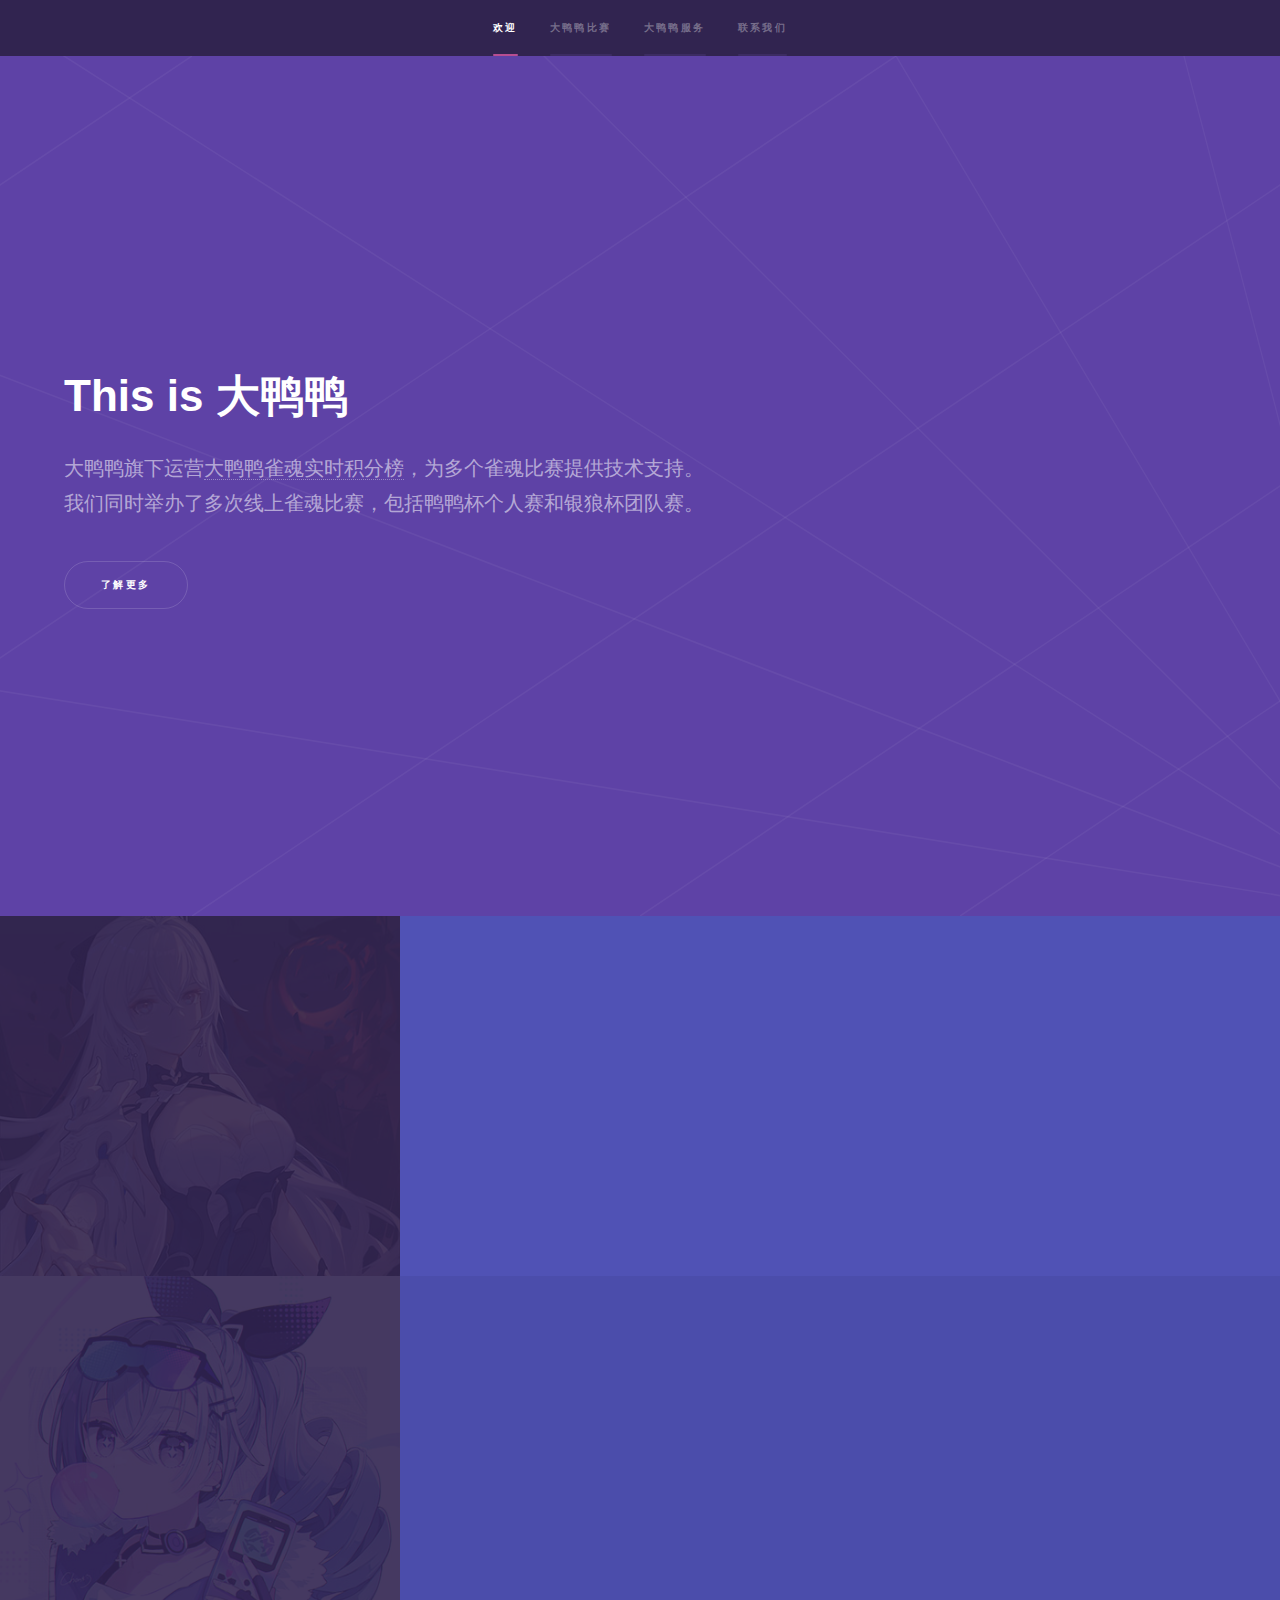
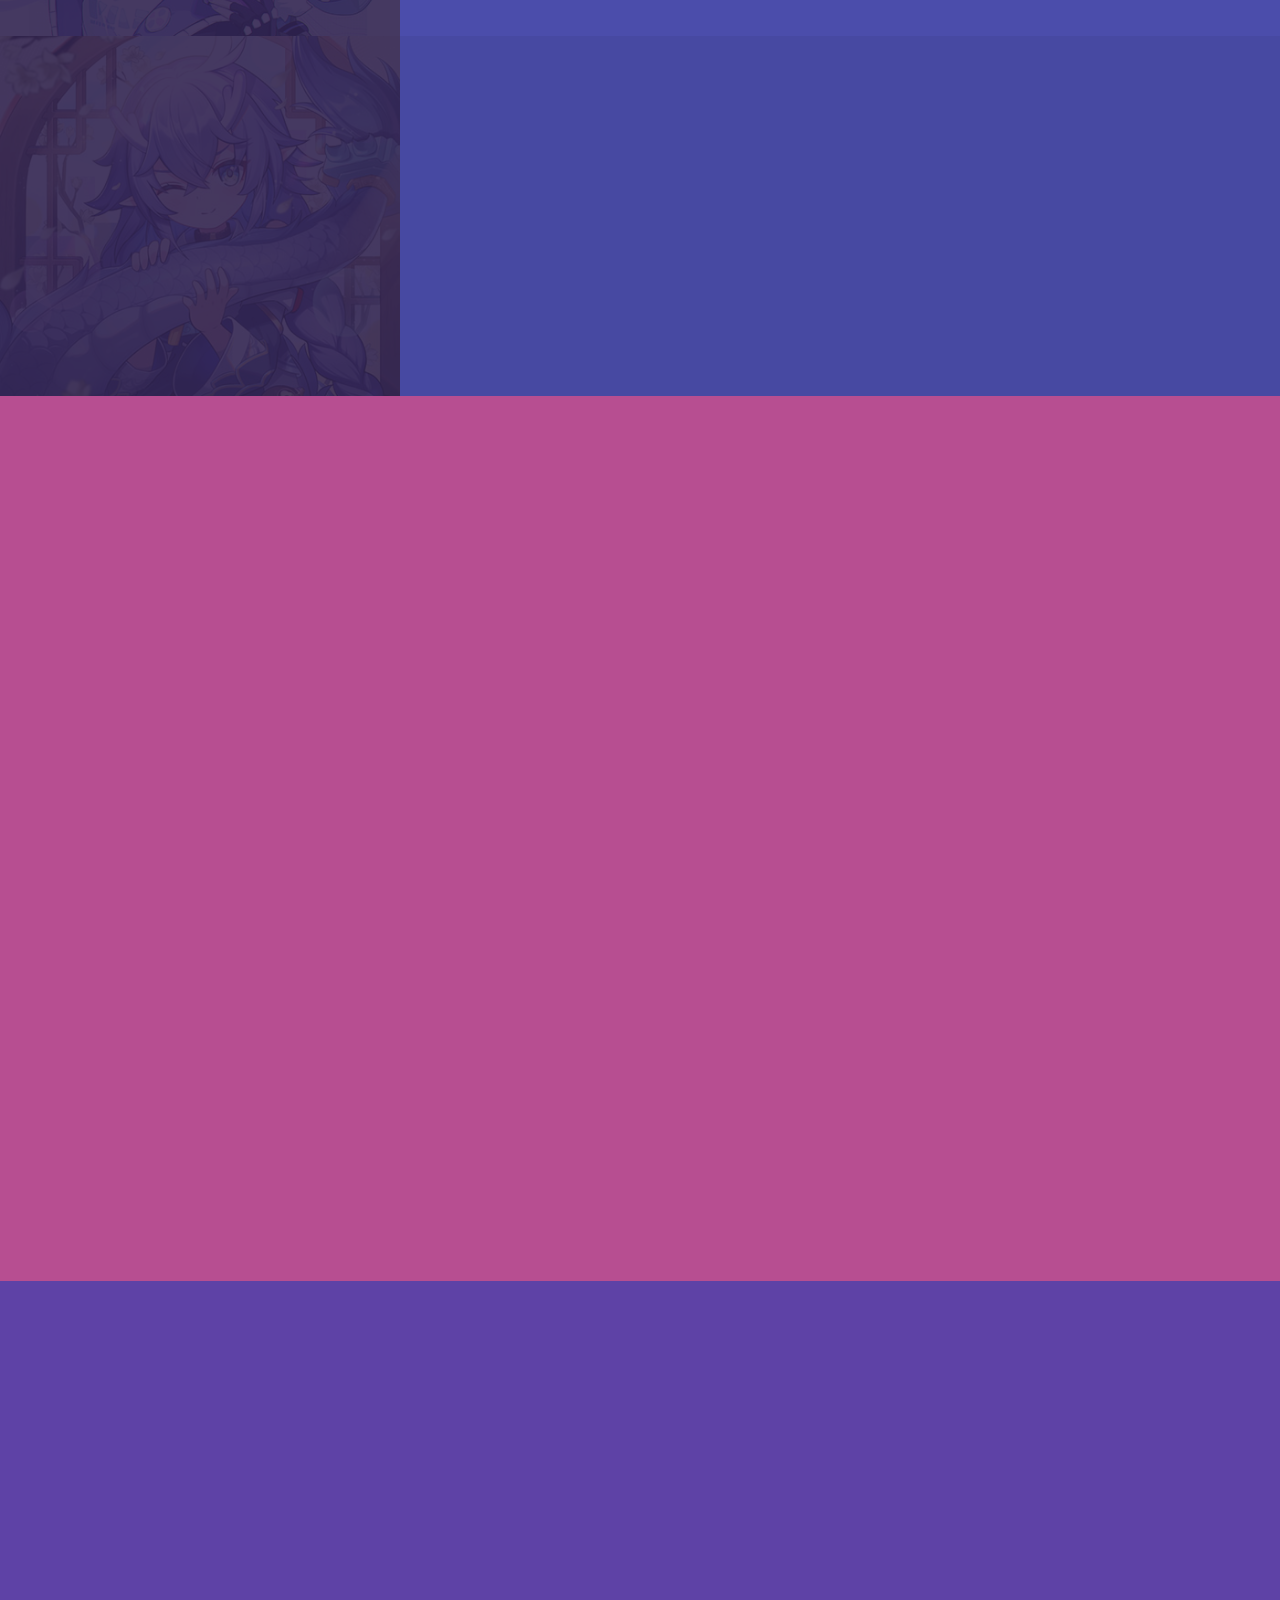
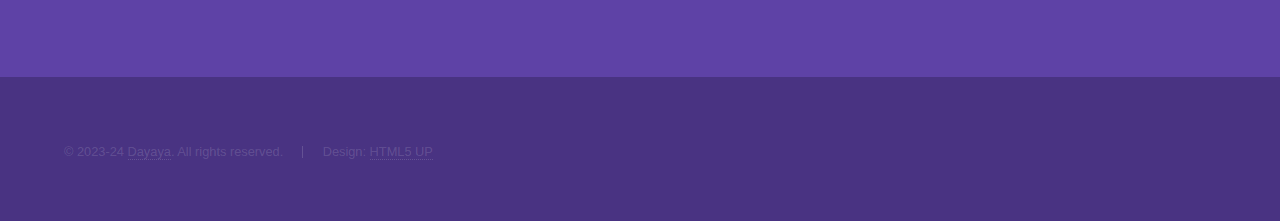
==== index.html @ b71b5326 "Upload" ====
<!DOCTYPE HTML>
<!--
	Hyperspace by HTML5 UP
	html5up.net | @ajlkn
	Free for personal and commercial use under the CCA 3.0 license (html5up.net/license)
-->
<html>
	<head>
		<title>大鸭鸭 - 首页</title>
		<meta charset="utf-8" />
		<meta name="viewport" content="width=device-width, initial-scale=1, user-scalable=no" />
		<link rel="stylesheet" href="assets/css/main.css" />
		<link rel="icon" type="image/x-icon" href="/images/favicon.ico">
		<noscript><link rel="stylesheet" href="assets/css/noscript.css" /></noscript>
	</head>
	<body class="is-preload">

		<!-- Sidebar -->
			<section id="sidebar">
				<div class="inner">
					<nav>
						<ul>
							<li><a href="#intro">欢迎</a></li>
							<li><a href="#one">大鸭鸭比赛</a></li>
							<li><a href="#two">大鸭鸭服务</a></li>
							<li><a href="#three">联系我们</a></li>
						</ul>
					</nav>
				</div>
			</section>

		<!-- Wrapper -->
			<div id="wrapper">

				<!-- Intro -->
					<section id="intro" class="wrapper style1 fullscreen fade-up">
						<div class="inner">
							<h1>This is 大鸭鸭</h1>
							<p>大鸭鸭旗下运营<a href="https://cn.mj00.top" target="_blank">大鸭鸭雀魂实时积分榜</a>，为多个雀魂比赛提供技术支持。<br />
							我们同时举办了多次线上雀魂比赛，包括鸭鸭杯个人赛和银狼杯团队赛。</p>
							<ul class="actions">
								<li><a href="#one" class="button scrolly">了解更多</a></li>
							</ul>
						</div>
					</section>

				<!-- One -->
					<section id="one" class="wrapper style2 spotlights">
						<section>
							<a href="#" class="image"><img src="images/pic01.jpg" alt="" data-position="center center" /></a>
							<div class="content">
								<div class="inner">
									<h2>鸭鸭杯</h2>
									<p>大鸭鸭旗下鸭鸭杯/大鸭鸭杯个人线上麻将比赛。目前已举办五届。</p>
									<ul class="actions">
										<li><a href="yaya.html" class="button">了解更多</a></li>
									</ul>
								</div>
							</div>
						</section>
						<section>
							<a href="#" class="image"><img src="images/pic02.jpg" alt="" data-position="top center" /></a>
							<div class="content">
								<div class="inner">
									<h2>银狼杯</h2>
									<p>大鸭鸭旗下银狼杯团队线上麻将比赛。目前已举办两届。</p>
									<ul class="actions">
										<li><a href="yinlang.html" class="button">了解更多</a></li>
									</ul>
								</div>
							</div>
						</section>
						<section>
							<a href="#" class="image"><img src="images/pic03.jpg" alt="" data-position="25% 25%" /></a>
							<div class="content">
								<div class="inner">
									<h2>白露杯</h2>
									<p>大鸭鸭旗下全新赛制的团队线上麻将比赛，计划于11-12月举办第一届比赛。</p>
									<ul class="actions">
										<li><a href="bailu.html" class="button">了解更多</a></li>
									</ul>
								</div>
							</div>
						</section>
					</section>

				<!-- Two -->
					<section id="two" class="wrapper style3 fade-up">
						<div class="inner">
							<h2>大鸭鸭旗下服务</h2>
							<p>大鸭鸭致力于将业界领先的开源解决方案进行有效整合，为各位带来完善的使用体验。</p>
							<div class="features">
								<section>
									<span class="icon solid major fa-pager"></span>
									<h3>雀魂实时积分榜</h3>
									<p>提供雀魂比赛场分数展示及数据统计，支持个人赛和团队赛。</p>
								</section>
								<section>
									<span class="icon solid major fa-video"></span>
									<h3>大鸭鸭直播台</h3>
									<p>独立的流媒体直播平台，支持VLC播放，无审核无广告。</p>
								</section>
								<section>
									<span class="icon solid major fa-envelope"></span>
									<h3>大鸭鸭临时邮箱</h3>
									<p>由大鸭鸭提供的邮箱服务，使用@mail.mj00.top个性域名。</p>
								</section>
								<section>
									<span class="icon solid major fa-clipboard"></span>
									<h3>大鸭鸭Pastebin</h3>
									<p>NGA同款加密记事本，支持设置有效期、设置密码和阅后即焚。</p>
								</section>
								<section>
									<span class="icon solid major brands fa-qq"></span>
									<h3>雀圣屋</h3>
									<p>大鸭鸭为雀圣屋雀魂麻将交流群提供技术支持。</p>
								</section>
								<section>
									<span class="icon solid major brands fa-qq"></span>
									<h3>碳基生物</h3>
									<p>大鸭鸭为碳基生物雀魂麻将交流群提供技术支持。</p>
								</section>
							</div>
							<ul class="actions">
								<li><a href="https://github.com/cyber-mj00" target="_blank" class="button">了解更多</a></li>
							</ul>
						</div>
					</section>

				<!-- Three -->
					<section id="three" class="wrapper style1 fade-up">
						<div class="inner">
							<h2>联系我们</h2>
							<p>如果有针对大鸭鸭比赛或大鸭鸭服务的任何问题或意见，欢迎联系大鸭鸭：</p>
							<div class="split style1">
								<section>
									<blockquote>
										Though my wings've been bloodstained and could never rid<br />
										I will try hard to soar to the heaven I dreamed<br />
										There is no exception in this library<br />
										For I know I will always go with you
									</blockquote>
								</section>
								<section>
									<ul class="contact">
										<li>
											<h3>Email</h3>
											<a href="mailto:cyber@mj00.top">cyber@mj00.top</a>
										</li>
										<li>
											<h3>链接</h3>
											<ul class="icons">
												<li><a href="https://twitter.com/mj00top" class="icon brands fa-twitter"><span class="label">Twitter</span></a></li>
												<li><a href="https://qm.qq.com/q/2zcmU1tOYU" class="icon brands fa-qq"><span class="label">Facebook</span></a></li>
												<li><a href="https://github.com/cyber-mj00" class="icon brands fa-github"><span class="label">GitHub</span></a></li>
											</ul>
										</li>
									</ul>
								</section>
							</div>
						</div>
					</section>

			</div>

		<!-- Footer -->
			<footer id="footer" class="wrapper style1-alt">
				<div class="inner">
					<ul class="menu">
						<li>&copy; 2023-24 <a href="https://mj00.top" target="_blank">Dayaya</a>. All rights reserved.</li><li>Design: <a href="http://html5up.net" target="_blank">HTML5 UP</a></li>
					</ul>
				</div>
			</footer>

		<!-- Scripts -->
			<script src="assets/js/jquery.min.js"></script>
			<script src="assets/js/jquery.scrollex.min.js"></script>
			<script src="assets/js/jquery.scrolly.min.js"></script>
			<script src="assets/js/browser.min.js"></script>
			<script src="assets/js/breakpoints.min.js"></script>
			<script src="assets/js/util.js"></script>
			<script src="assets/js/main.js"></script>

	</body>
</html>
---- assets/css/main.css ----
@import url(fontawesome-all.min.css);

/*
	Hyperspace by HTML5 UP
	html5up.net | @ajlkn
	Free for personal and commercial use under the CCA 3.0 license (html5up.net/license)
*/

html, body, div, span, applet, object,
iframe, h1, h2, h3, h4, h5, h6, p, blockquote,
pre, a, abbr, acronym, address, big, cite,
code, del, dfn, em, img, ins, kbd, q, s, samp,
small, strike, strong, sub, sup, tt, var, b,
u, i, center, dl, dt, dd, ol, ul, li, fieldset,
form, label, legend, table, caption, tbody,
tfoot, thead, tr, th, td, article, aside,
canvas, details, embed, figure, figcaption,
footer, header, hgroup, menu, nav, output, ruby,
section, summary, time, mark, audio, video {
	margin: 0;
	padding: 0;
	border: 0;
	font-size: 100%;
	font: inherit;
	vertical-align: baseline;}

article, aside, details, figcaption, figure,
footer, header, hgroup, menu, nav, section {
	display: block;}

body {
	line-height: 1;
}

ol, ul {
	list-style: none;
}

blockquote, q {
	quotes: none;
}

	blockquote:before, blockquote:after, q:before, q:after {
		content: '';
		content: none;
	}

table {
	border-collapse: collapse;
	border-spacing: 0;
}

body {
	-webkit-text-size-adjust: none;
}

mark {
	background-color: transparent;
	color: inherit;
}

input::-moz-focus-inner {
	border: 0;
	padding: 0;
}

input, select, textarea {
	-moz-appearance: none;
	-webkit-appearance: none;
	-ms-appearance: none;
	appearance: none;
}

/* Basic */

	@-ms-viewport {
		width: device-width;
	}

	body {
		-ms-overflow-style: scrollbar;
	}

	@media screen and (max-width: 480px) {

		html, body {
			min-width: 320px;
		}

	}

	html {
		box-sizing: border-box;
	}

	*, *:before, *:after {
		box-sizing: inherit;
	}

	body {
		background: #312450;
	}

		body.is-preload *, body.is-preload *:before, body.is-preload *:after {
			-moz-animation: none !important;
			-webkit-animation: none !important;
			-ms-animation: none !important;
			animation: none !important;
			-moz-transition: none !important;
			-webkit-transition: none !important;
			-ms-transition: none !important;
			transition: none !important;
		}

/* Type */

	body, input, select, textarea {
		color: rgba(255, 255, 255, 0.55);
		font-family: Arial, Helvetica, sans-serif;
		font-size: 16.5pt;
		font-weight: normal;
		line-height: 1.75;
	}

		@media screen and (max-width: 1680px) {

			body, input, select, textarea {
				font-size: 13pt;
			}

		}

		@media screen and (max-width: 1280px) {

			body, input, select, textarea {
				font-size: 12pt;
			}

		}

		@media screen and (max-width: 360px) {

			body, input, select, textarea {
				font-size: 11pt;
			}

		}

	a {
		-moz-transition: color 0.2s ease, border-bottom-color 0.2s ease;
		-webkit-transition: color 0.2s ease, border-bottom-color 0.2s ease;
		-ms-transition: color 0.2s ease, border-bottom-color 0.2s ease;
		transition: color 0.2s ease, border-bottom-color 0.2s ease;
		border-bottom: dotted 1px rgba(255, 255, 255, 0.35);
		color: inherit;
		text-decoration: none;
	}

		a:hover {
			border-bottom-color: transparent;
			color: #ffffff;
		}

	strong, b {
		color: #ffffff;
		font-weight: bold;
	}

	em, i {
		font-style: italic;
	}

	p {
		margin: 0 0 2em 0;
	}

	h1, h2, h3, h4, h5, h6 {
		color: #ffffff;
		font-weight: bold;
		line-height: 1.5;
		margin: 0 0 0.5em 0;
	}

		h1 a, h2 a, h3 a, h4 a, h5 a, h6 a {
			color: inherit;
			text-decoration: none;
		}

	h1 {
		font-size: 2.75em;
	}

		h1.major {
			margin: 0 0 1.3em 0;
			position: relative;
			padding-bottom: 0.35em;
		}

			h1.major:after {
				background-image: -moz-linear-gradient(to right, #5e42a6, #b74e91);
				background-image: -webkit-linear-gradient(to right, #5e42a6, #b74e91);
				background-image: -ms-linear-gradient(to right, #5e42a6, #b74e91);
				background-image: linear-gradient(to right, #5e42a6, #b74e91);
				-moz-transition: max-width 0.2s ease;
				-webkit-transition: max-width 0.2s ease;
				-ms-transition: max-width 0.2s ease;
				transition: max-width 0.2s ease;
				border-radius: 0.2em;
				bottom: 0;
				content: '';
				height: 0.05em;
				position: absolute;
				right: 0;
				width: 100%;
			}

	h2 {
		font-size: 1.75em;
	}

	h3 {
		font-size: 1.1em;
	}

	h4 {
		font-size: 1em;
	}

	h5 {
		font-size: 0.8em;
	}

	h6 {
		font-size: 0.6em;
	}

	@media screen and (max-width: 736px) {

		h1 {
			font-size: 2em;
		}

		h2 {
			font-size: 1.25em;
		}

		h3 {
			font-size: 1em;
		}

		h4 {
			font-size: 0.8em;
		}

		h5 {
			font-size: 0.6em;
		}

		h6 {
			font-size: 0.6em;
		}

	}

	sub {
		font-size: 0.8em;
		position: relative;
		top: 0.5em;
	}

	sup {
		font-size: 0.8em;
		position: relative;
		top: -0.5em;
	}

	blockquote {
		border-left: solid 4px rgba(255, 255, 255, 0.15);
		font-style: italic;
		margin: 0 0 2em 0;
		padding: 0.5em 0 0.5em 2em;
	}

	code {
		background: rgba(255, 255, 255, 0.05);
		border-radius: 0.25em;
		border: solid 1px rgba(255, 255, 255, 0.15);
		font-family: "Courier New", monospace;
		font-size: 0.9em;
		margin: 0 0.25em;
		padding: 0.25em 0.65em;
	}

	pre {
		-webkit-overflow-scrolling: touch;
		font-family: "Courier New", monospace;
		font-size: 0.9em;
		margin: 0 0 2em 0;
	}

		pre code {
			display: block;
			line-height: 1.75em;
			padding: 1em 1.5em;
			overflow-x: auto;
		}

	hr {
		border: 0;
		border-bottom: solid 1px rgba(255, 255, 255, 0.15);
		margin: 2em 0;
	}

		hr.major {
			margin: 3em 0;
		}

	.align-left {
		text-align: left;
	}

	.align-center {
		text-align: center;
	}

	.align-right {
		text-align: right;
	}

/* Row */

	.row {
		display: flex;
		flex-wrap: wrap;
		box-sizing: border-box;
		align-items: stretch;
	}

		.row > * {
			box-sizing: border-box;
		}

		.row.gtr-uniform > * > :last-child {
			margin-bottom: 0;
		}

		.row.aln-left {
			justify-content: flex-start;
		}

		.row.aln-center {
			justify-content: center;
		}

		.row.aln-right {
			justify-content: flex-end;
		}

		.row.aln-top {
			align-items: flex-start;
		}

		.row.aln-middle {
			align-items: center;
		}

		.row.aln-bottom {
			align-items: flex-end;
		}

		.row > .imp {
			order: -1;
		}

		.row > .col-1 {
			width: 8.33333%;
		}

		.row > .off-1 {
			margin-left: 8.33333%;
		}

		.row > .col-2 {
			width: 16.66667%;
		}

		.row > .off-2 {
			margin-left: 16.66667%;
		}

		.row > .col-3 {
			width: 25%;
		}

		.row > .off-3 {
			margin-left: 25%;
		}

		.row > .col-4 {
			width: 33.33333%;
		}

		.row > .off-4 {
			margin-left: 33.33333%;
		}

		.row > .col-5 {
			width: 41.66667%;
		}

		.row > .off-5 {
			margin-left: 41.66667%;
		}

		.row > .col-6 {
			width: 50%;
		}

		.row > .off-6 {
			margin-left: 50%;
		}

		.row > .col-7 {
			width: 58.33333%;
		}

		.row > .off-7 {
			margin-left: 58.33333%;
		}

		.row > .col-8 {
			width: 66.66667%;
		}

		.row > .off-8 {
			margin-left: 66.66667%;
		}

		.row > .col-9 {
			width: 75%;
		}

		.row > .off-9 {
			margin-left: 75%;
		}

		.row > .col-10 {
			width: 83.33333%;
		}

		.row > .off-10 {
			margin-left: 83.33333%;
		}

		.row > .col-11 {
			width: 91.66667%;
		}

		.row > .off-11 {
			margin-left: 91.66667%;
		}

		.row > .col-12 {
			width: 100%;
		}

		.row > .off-12 {
			margin-left: 100%;
		}

		.row.gtr-0 {
			margin-top: 0;
			margin-left: 0em;
		}

			.row.gtr-0 > * {
				padding: 0 0 0 0em;
			}

			.row.gtr-0.gtr-uniform {
				margin-top: 0em;
			}

				.row.gtr-0.gtr-uniform > * {
					padding-top: 0em;
				}

		.row.gtr-25 {
			margin-top: 0;
			margin-left: -0.375em;
		}

			.row.gtr-25 > * {
				padding: 0 0 0 0.375em;
			}

			.row.gtr-25.gtr-uniform {
				margin-top: -0.375em;
			}

				.row.gtr-25.gtr-uniform > * {
					padding-top: 0.375em;
				}

		.row.gtr-50 {
			margin-top: 0;
			margin-left: -0.75em;
		}

			.row.gtr-50 > * {
				padding: 0 0 0 0.75em;
			}

			.row.gtr-50.gtr-uniform {
				margin-top: -0.75em;
			}

				.row.gtr-50.gtr-uniform > * {
					padding-top: 0.75em;
				}

		.row {
			margin-top: 0;
			margin-left: -1.5em;
		}

			.row > * {
				padding: 0 0 0 1.5em;
			}

			.row.gtr-uniform {
				margin-top: -1.5em;
			}

				.row.gtr-uniform > * {
					padding-top: 1.5em;
				}

		.row.gtr-150 {
			margin-top: 0;
			margin-left: -2.25em;
		}

			.row.gtr-150 > * {
				padding: 0 0 0 2.25em;
			}

			.row.gtr-150.gtr-uniform {
				margin-top: -2.25em;
			}

				.row.gtr-150.gtr-uniform > * {
					padding-top: 2.25em;
				}

		.row.gtr-200 {
			margin-top: 0;
			margin-left: -3em;
		}

			.row.gtr-200 > * {
				padding: 0 0 0 3em;
			}

			.row.gtr-200.gtr-uniform {
				margin-top: -3em;
			}

				.row.gtr-200.gtr-uniform > * {
					padding-top: 3em;
				}

		@media screen and (max-width: 1680px) {

			.row {
				display: flex;
				flex-wrap: wrap;
				box-sizing: border-box;
				align-items: stretch;
			}

				.row > * {
					box-sizing: border-box;
				}

				.row.gtr-uniform > * > :last-child {
					margin-bottom: 0;
				}

				.row.aln-left {
					justify-content: flex-start;
				}

				.row.aln-center {
					justify-content: center;
				}

				.row.aln-right {
					justify-content: flex-end;
				}

				.row.aln-top {
					align-items: flex-start;
				}

				.row.aln-middle {
					align-items: center;
				}

				.row.aln-bottom {
					align-items: flex-end;
				}

				.row > .imp-xlarge {
					order: -1;
				}

				.row > .col-1-xlarge {
					width: 8.33333%;
				}

				.row > .off-1-xlarge {
					margin-left: 8.33333%;
				}

				.row > .col-2-xlarge {
					width: 16.66667%;
				}

				.row > .off-2-xlarge {
					margin-left: 16.66667%;
				}

				.row > .col-3-xlarge {
					width: 25%;
				}

				.row > .off-3-xlarge {
					margin-left: 25%;
				}

				.row > .col-4-xlarge {
					width: 33.33333%;
				}

				.row > .off-4-xlarge {
					margin-left: 33.33333%;
				}

				.row > .col-5-xlarge {
					width: 41.66667%;
				}

				.row > .off-5-xlarge {
					margin-left: 41.66667%;
				}

				.row > .col-6-xlarge {
					width: 50%;
				}

				.row > .off-6-xlarge {
					margin-left: 50%;
				}

				.row > .col-7-xlarge {
					width: 58.33333%;
				}

				.row > .off-7-xlarge {
					margin-left: 58.33333%;
				}

				.row > .col-8-xlarge {
					width: 66.66667%;
				}

				.row > .off-8-xlarge {
					margin-left: 66.66667%;
				}

				.row > .col-9-xlarge {
					width: 75%;
				}

				.row > .off-9-xlarge {
					margin-left: 75%;
				}

				.row > .col-10-xlarge {
					width: 83.33333%;
				}

				.row > .off-10-xlarge {
					margin-left: 83.33333%;
				}

				.row > .col-11-xlarge {
					width: 91.66667%;
				}

				.row > .off-11-xlarge {
					margin-left: 91.66667%;
				}

				.row > .col-12-xlarge {
					width: 100%;
				}

				.row > .off-12-xlarge {
					margin-left: 100%;
				}

				.row.gtr-0 {
					margin-top: 0;
					margin-left: 0em;
				}

					.row.gtr-0 > * {
						padding: 0 0 0 0em;
					}

					.row.gtr-0.gtr-uniform {
						margin-top: 0em;
					}

						.row.gtr-0.gtr-uniform > * {
							padding-top: 0em;
						}

				.row.gtr-25 {
					margin-top: 0;
					margin-left: -0.375em;
				}

					.row.gtr-25 > * {
						padding: 0 0 0 0.375em;
					}

					.row.gtr-25.gtr-uniform {
						margin-top: -0.375em;
					}

						.row.gtr-25.gtr-uniform > * {
							padding-top: 0.375em;
						}

				.row.gtr-50 {
					margin-top: 0;
					margin-left: -0.75em;
				}

					.row.gtr-50 > * {
						padding: 0 0 0 0.75em;
					}

					.row.gtr-50.gtr-uniform {
						margin-top: -0.75em;
					}

						.row.gtr-50.gtr-uniform > * {
							padding-top: 0.75em;
						}

				.row {
					margin-top: 0;
					margin-left: -1.5em;
				}

					.row > * {
						padding: 0 0 0 1.5em;
					}

					.row.gtr-uniform {
						margin-top: -1.5em;
					}

						.row.gtr-uniform > * {
							padding-top: 1.5em;
						}

				.row.gtr-150 {
					margin-top: 0;
					margin-left: -2.25em;
				}

					.row.gtr-150 > * {
						padding: 0 0 0 2.25em;
					}

					.row.gtr-150.gtr-uniform {
						margin-top: -2.25em;
					}

						.row.gtr-150.gtr-uniform > * {
							padding-top: 2.25em;
						}

				.row.gtr-200 {
					margin-top: 0;
					margin-left: -3em;
				}

					.row.gtr-200 > * {
						padding: 0 0 0 3em;
					}

					.row.gtr-200.gtr-uniform {
						margin-top: -3em;
					}

						.row.gtr-200.gtr-uniform > * {
							padding-top: 3em;
						}

		}

		@media screen and (max-width: 1280px) {

			.row {
				display: flex;
				flex-wrap: wrap;
				box-sizing: border-box;
				align-items: stretch;
			}

				.row > * {
					box-sizing: border-box;
				}

				.row.gtr-uniform > * > :last-child {
					margin-bottom: 0;
				}

				.row.aln-left {
					justify-content: flex-start;
				}

				.row.aln-center {
					justify-content: center;
				}

				.row.aln-right {
					justify-content: flex-end;
				}

				.row.aln-top {
					align-items: flex-start;
				}

				.row.aln-middle {
					align-items: center;
				}

				.row.aln-bottom {
					align-items: flex-end;
				}

				.row > .imp-large {
					order: -1;
				}

				.row > .col-1-large {
					width: 8.33333%;
				}

				.row > .off-1-large {
					margin-left: 8.33333%;
				}

				.row > .col-2-large {
					width: 16.66667%;
				}

				.row > .off-2-large {
					margin-left: 16.66667%;
				}

				.row > .col-3-large {
					width: 25%;
				}

				.row > .off-3-large {
					margin-left: 25%;
				}

				.row > .col-4-large {
					width: 33.33333%;
				}

				.row > .off-4-large {
					margin-left: 33.33333%;
				}

				.row > .col-5-large {
					width: 41.66667%;
				}

				.row > .off-5-large {
					margin-left: 41.66667%;
				}

				.row > .col-6-large {
					width: 50%;
				}

				.row > .off-6-large {
					margin-left: 50%;
				}

				.row > .col-7-large {
					width: 58.33333%;
				}

				.row > .off-7-large {
					margin-left: 58.33333%;
				}

				.row > .col-8-large {
					width: 66.66667%;
				}

				.row > .off-8-large {
					margin-left: 66.66667%;
				}

				.row > .col-9-large {
					width: 75%;
				}

				.row > .off-9-large {
					margin-left: 75%;
				}

				.row > .col-10-large {
					width: 83.33333%;
				}

				.row > .off-10-large {
					margin-left: 83.33333%;
				}

				.row > .col-11-large {
					width: 91.66667%;
				}

				.row > .off-11-large {
					margin-left: 91.66667%;
				}

				.row > .col-12-large {
					width: 100%;
				}

				.row > .off-12-large {
					margin-left: 100%;
				}

				.row.gtr-0 {
					margin-top: 0;
					margin-left: 0em;
				}

					.row.gtr-0 > * {
						padding: 0 0 0 0em;
					}

					.row.gtr-0.gtr-uniform {
						margin-top: 0em;
					}

						.row.gtr-0.gtr-uniform > * {
							padding-top: 0em;
						}

				.row.gtr-25 {
					margin-top: 0;
					margin-left: -0.375em;
				}

					.row.gtr-25 > * {
						padding: 0 0 0 0.375em;
					}

					.row.gtr-25.gtr-uniform {
						margin-top: -0.375em;
					}

						.row.gtr-25.gtr-uniform > * {
							padding-top: 0.375em;
						}

				.row.gtr-50 {
					margin-top: 0;
					margin-left: -0.75em;
				}

					.row.gtr-50 > * {
						padding: 0 0 0 0.75em;
					}

					.row.gtr-50.gtr-uniform {
						margin-top: -0.75em;
					}

						.row.gtr-50.gtr-uniform > * {
							padding-top: 0.75em;
						}

				.row {
					margin-top: 0;
					margin-left: -1.5em;
				}

					.row > * {
						padding: 0 0 0 1.5em;
					}

					.row.gtr-uniform {
						margin-top: -1.5em;
					}

						.row.gtr-uniform > * {
							padding-top: 1.5em;
						}

				.row.gtr-150 {
					margin-top: 0;
					margin-left: -2.25em;
				}

					.row.gtr-150 > * {
						padding: 0 0 0 2.25em;
					}

					.row.gtr-150.gtr-uniform {
						margin-top: -2.25em;
					}

						.row.gtr-150.gtr-uniform > * {
							padding-top: 2.25em;
						}

				.row.gtr-200 {
					margin-top: 0;
					margin-left: -3em;
				}

					.row.gtr-200 > * {
						padding: 0 0 0 3em;
					}

					.row.gtr-200.gtr-uniform {
						margin-top: -3em;
					}

						.row.gtr-200.gtr-uniform > * {
							padding-top: 3em;
						}

		}

		@media screen and (max-width: 980px) {

			.row {
				display: flex;
				flex-wrap: wrap;
				box-sizing: border-box;
				align-items: stretch;
			}

				.row > * {
					box-sizing: border-box;
				}

				.row.gtr-uniform > * > :last-child {
					margin-bottom: 0;
				}

				.row.aln-left {
					justify-content: flex-start;
				}

				.row.aln-center {
					justify-content: center;
				}

				.row.aln-right {
					justify-content: flex-end;
				}

				.row.aln-top {
					align-items: flex-start;
				}

				.row.aln-middle {
					align-items: center;
				}

				.row.aln-bottom {
					align-items: flex-end;
				}

				.row > .imp-medium {
					order: -1;
				}

				.row > .col-1-medium {
					width: 8.33333%;
				}

				.row > .off-1-medium {
					margin-left: 8.33333%;
				}

				.row > .col-2-medium {
					width: 16.66667%;
				}

				.row > .off-2-medium {
					margin-left: 16.66667%;
				}

				.row > .col-3-medium {
					width: 25%;
				}

				.row > .off-3-medium {
					margin-left: 25%;
				}

				.row > .col-4-medium {
					width: 33.33333%;
				}

				.row > .off-4-medium {
					margin-left: 33.33333%;
				}

				.row > .col-5-medium {
					width: 41.66667%;
				}

				.row > .off-5-medium {
					margin-left: 41.66667%;
				}

				.row > .col-6-medium {
					width: 50%;
				}

				.row > .off-6-medium {
					margin-left: 50%;
				}

				.row > .col-7-medium {
					width: 58.33333%;
				}

				.row > .off-7-medium {
					margin-left: 58.33333%;
				}

				.row > .col-8-medium {
					width: 66.66667%;
				}

				.row > .off-8-medium {
					margin-left: 66.66667%;
				}

				.row > .col-9-medium {
					width: 75%;
				}

				.row > .off-9-medium {
					margin-left: 75%;
				}

				.row > .col-10-medium {
					width: 83.33333%;
				}

				.row > .off-10-medium {
					margin-left: 83.33333%;
				}

				.row > .col-11-medium {
					width: 91.66667%;
				}

				.row > .off-11-medium {
					margin-left: 91.66667%;
				}

				.row > .col-12-medium {
					width: 100%;
				}

				.row > .off-12-medium {
					margin-left: 100%;
				}

				.row.gtr-0 {
					margin-top: 0;
					margin-left: 0em;
				}

					.row.gtr-0 > * {
						padding: 0 0 0 0em;
					}

					.row.gtr-0.gtr-uniform {
						margin-top: 0em;
					}

						.row.gtr-0.gtr-uniform > * {
							padding-top: 0em;
						}

				.row.gtr-25 {
					margin-top: 0;
					margin-left: -0.375em;
				}

					.row.gtr-25 > * {
						padding: 0 0 0 0.375em;
					}

					.row.gtr-25.gtr-uniform {
						margin-top: -0.375em;
					}

						.row.gtr-25.gtr-uniform > * {
							padding-top: 0.375em;
						}

				.row.gtr-50 {
					margin-top: 0;
					margin-left: -0.75em;
				}

					.row.gtr-50 > * {
						padding: 0 0 0 0.75em;
					}

					.row.gtr-50.gtr-uniform {
						margin-top: -0.75em;
					}

						.row.gtr-50.gtr-uniform > * {
							padding-top: 0.75em;
						}

				.row {
					margin-top: 0;
					margin-left: -1.5em;
				}

					.row > * {
						padding: 0 0 0 1.5em;
					}

					.row.gtr-uniform {
						margin-top: -1.5em;
					}

						.row.gtr-uniform > * {
							padding-top: 1.5em;
						}

				.row.gtr-150 {
					margin-top: 0;
					margin-left: -2.25em;
				}

					.row.gtr-150 > * {
						padding: 0 0 0 2.25em;
					}

					.row.gtr-150.gtr-uniform {
						margin-top: -2.25em;
					}

						.row.gtr-150.gtr-uniform > * {
							padding-top: 2.25em;
						}

				.row.gtr-200 {
					margin-top: 0;
					margin-left: -3em;
				}

					.row.gtr-200 > * {
						padding: 0 0 0 3em;
					}

					.row.gtr-200.gtr-uniform {
						margin-top: -3em;
					}

						.row.gtr-200.gtr-uniform > * {
							padding-top: 3em;
						}

		}

		@media screen and (max-width: 736px) {

			.row {
				display: flex;
				flex-wrap: wrap;
				box-sizing: border-box;
				align-items: stretch;
			}

				.row > * {
					box-sizing: border-box;
				}

				.row.gtr-uniform > * > :last-child {
					margin-bottom: 0;
				}

				.row.aln-left {
					justify-content: flex-start;
				}

				.row.aln-center {
					justify-content: center;
				}

				.row.aln-right {
					justify-content: flex-end;
				}

				.row.aln-top {
					align-items: flex-start;
				}

				.row.aln-middle {
					align-items: center;
				}

				.row.aln-bottom {
					align-items: flex-end;
				}

				.row > .imp-small {
					order: -1;
				}

				.row > .col-1-small {
					width: 8.33333%;
				}

				.row > .off-1-small {
					margin-left: 8.33333%;
				}

				.row > .col-2-small {
					width: 16.66667%;
				}

				.row > .off-2-small {
					margin-left: 16.66667%;
				}

				.row > .col-3-small {
					width: 25%;
				}

				.row > .off-3-small {
					margin-left: 25%;
				}

				.row > .col-4-small {
					width: 33.33333%;
				}

				.row > .off-4-small {
					margin-left: 33.33333%;
				}

				.row > .col-5-small {
					width: 41.66667%;
				}

				.row > .off-5-small {
					margin-left: 41.66667%;
				}

				.row > .col-6-small {
					width: 50%;
				}

				.row > .off-6-small {
					margin-left: 50%;
				}

				.row > .col-7-small {
					width: 58.33333%;
				}

				.row > .off-7-small {
					margin-left: 58.33333%;
				}

				.row > .col-8-small {
					width: 66.66667%;
				}

				.row > .off-8-small {
					margin-left: 66.66667%;
				}

				.row > .col-9-small {
					width: 75%;
				}

				.row > .off-9-small {
					margin-left: 75%;
				}

				.row > .col-10-small {
					width: 83.33333%;
				}

				.row > .off-10-small {
					margin-left: 83.33333%;
				}

				.row > .col-11-small {
					width: 91.66667%;
				}

				.row > .off-11-small {
					margin-left: 91.66667%;
				}

				.row > .col-12-small {
					width: 100%;
				}

				.row > .off-12-small {
					margin-left: 100%;
				}

				.row.gtr-0 {
					margin-top: 0;
					margin-left: 0em;
				}

					.row.gtr-0 > * {
						padding: 0 0 0 0em;
					}

					.row.gtr-0.gtr-uniform {
						margin-top: 0em;
					}

						.row.gtr-0.gtr-uniform > * {
							padding-top: 0em;
						}

				.row.gtr-25 {
					margin-top: 0;
					margin-left: -0.375em;
				}

					.row.gtr-25 > * {
						padding: 0 0 0 0.375em;
					}

					.row.gtr-25.gtr-uniform {
						margin-top: -0.375em;
					}

						.row.gtr-25.gtr-uniform > * {
							padding-top: 0.375em;
						}

				.row.gtr-50 {
					margin-top: 0;
					margin-left: -0.75em;
				}

					.row.gtr-50 > * {
						padding: 0 0 0 0.75em;
					}

					.row.gtr-50.gtr-uniform {
						margin-top: -0.75em;
					}

						.row.gtr-50.gtr-uniform > * {
							padding-top: 0.75em;
						}

				.row {
					margin-top: 0;
					margin-left: -1.5em;
				}

					.row > * {
						padding: 0 0 0 1.5em;
					}

					.row.gtr-uniform {
						margin-top: -1.5em;
					}

						.row.gtr-uniform > * {
							padding-top: 1.5em;
						}

				.row.gtr-150 {
					margin-top: 0;
					margin-left: -2.25em;
				}

					.row.gtr-150 > * {
						padding: 0 0 0 2.25em;
					}

					.row.gtr-150.gtr-uniform {
						margin-top: -2.25em;
					}

						.row.gtr-150.gtr-uniform > * {
							padding-top: 2.25em;
						}

				.row.gtr-200 {
					margin-top: 0;
					margin-left: -3em;
				}

					.row.gtr-200 > * {
						padding: 0 0 0 3em;
					}

					.row.gtr-200.gtr-uniform {
						margin-top: -3em;
					}

						.row.gtr-200.gtr-uniform > * {
							padding-top: 3em;
						}

		}

		@media screen and (max-width: 480px) {

			.row {
				display: flex;
				flex-wrap: wrap;
				box-sizing: border-box;
				align-items: stretch;
			}

				.row > * {
					box-sizing: border-box;
				}

				.row.gtr-uniform > * > :last-child {
					margin-bottom: 0;
				}

				.row.aln-left {
					justify-content: flex-start;
				}

				.row.aln-center {
					justify-content: center;
				}

				.row.aln-right {
					justify-content: flex-end;
				}

				.row.aln-top {
					align-items: flex-start;
				}

				.row.aln-middle {
					align-items: center;
				}

				.row.aln-bottom {
					align-items: flex-end;
				}

				.row > .imp-xsmall {
					order: -1;
				}

				.row > .col-1-xsmall {
					width: 8.33333%;
				}

				.row > .off-1-xsmall {
					margin-left: 8.33333%;
				}

				.row > .col-2-xsmall {
					width: 16.66667%;
				}

				.row > .off-2-xsmall {
					margin-left: 16.66667%;
				}

				.row > .col-3-xsmall {
					width: 25%;
				}

				.row > .off-3-xsmall {
					margin-left: 25%;
				}

				.row > .col-4-xsmall {
					width: 33.33333%;
				}

				.row > .off-4-xsmall {
					margin-left: 33.33333%;
				}

				.row > .col-5-xsmall {
					width: 41.66667%;
				}

				.row > .off-5-xsmall {
					margin-left: 41.66667%;
				}

				.row > .col-6-xsmall {
					width: 50%;
				}

				.row > .off-6-xsmall {
					margin-left: 50%;
				}

				.row > .col-7-xsmall {
					width: 58.33333%;
				}

				.row > .off-7-xsmall {
					margin-left: 58.33333%;
				}

				.row > .col-8-xsmall {
					width: 66.66667%;
				}

				.row > .off-8-xsmall {
					margin-left: 66.66667%;
				}

				.row > .col-9-xsmall {
					width: 75%;
				}

				.row > .off-9-xsmall {
					margin-left: 75%;
				}

				.row > .col-10-xsmall {
					width: 83.33333%;
				}

				.row > .off-10-xsmall {
					margin-left: 83.33333%;
				}

				.row > .col-11-xsmall {
					width: 91.66667%;
				}

				.row > .off-11-xsmall {
					margin-left: 91.66667%;
				}

				.row > .col-12-xsmall {
					width: 100%;
				}

				.row > .off-12-xsmall {
					margin-left: 100%;
				}

				.row.gtr-0 {
					margin-top: 0;
					margin-left: 0em;
				}

					.row.gtr-0 > * {
						padding: 0 0 0 0em;
					}

					.row.gtr-0.gtr-uniform {
						margin-top: 0em;
					}

						.row.gtr-0.gtr-uniform > * {
							padding-top: 0em;
						}

				.row.gtr-25 {
					margin-top: 0;
					margin-left: -0.375em;
				}

					.row.gtr-25 > * {
						padding: 0 0 0 0.375em;
					}

					.row.gtr-25.gtr-uniform {
						margin-top: -0.375em;
					}

						.row.gtr-25.gtr-uniform > * {
							padding-top: 0.375em;
						}

				.row.gtr-50 {
					margin-top: 0;
					margin-left: -0.75em;
				}

					.row.gtr-50 > * {
						padding: 0 0 0 0.75em;
					}

					.row.gtr-50.gtr-uniform {
						margin-top: -0.75em;
					}

						.row.gtr-50.gtr-uniform > * {
							padding-top: 0.75em;
						}

				.row {
					margin-top: 0;
					margin-left: -1.5em;
				}

					.row > * {
						padding: 0 0 0 1.5em;
					}

					.row.gtr-uniform {
						margin-top: -1.5em;
					}

						.row.gtr-uniform > * {
							padding-top: 1.5em;
						}

				.row.gtr-150 {
					margin-top: 0;
					margin-left: -2.25em;
				}

					.row.gtr-150 > * {
						padding: 0 0 0 2.25em;
					}

					.row.gtr-150.gtr-uniform {
						margin-top: -2.25em;
					}

						.row.gtr-150.gtr-uniform > * {
							padding-top: 2.25em;
						}

				.row.gtr-200 {
					margin-top: 0;
					margin-left: -3em;
				}

					.row.gtr-200 > * {
						padding: 0 0 0 3em;
					}

					.row.gtr-200.gtr-uniform {
						margin-top: -3em;
					}

						.row.gtr-200.gtr-uniform > * {
							padding-top: 3em;
						}

		}

/* Box */

	.box {
		border-radius: 0.25em;
		border: solid 1px rgba(255, 255, 255, 0.15);
		margin-bottom: 2em;
		padding: 1.5em;
	}

		.box > :last-child,
		.box > :last-child > :last-child,
		.box > :last-child > :last-child > :last-child {
			margin-bottom: 0;
		}

		.box.alt {
			border: 0;
			border-radius: 0;
			padding: 0;
		}

/* Button */

	input[type="submit"],
	input[type="reset"],
	input[type="button"],
	button,
	.button {
		-moz-appearance: none;
		-webkit-appearance: none;
		-ms-appearance: none;
		appearance: none;
		-moz-transition: border-color 0.2s ease;
		-webkit-transition: border-color 0.2s ease;
		-ms-transition: border-color 0.2s ease;
		transition: border-color 0.2s ease;
		background-color: transparent;
		border: solid 1px !important;
		border-color: rgba(255, 255, 255, 0.15) !important;
		border-radius: 3em;
		color: #ffffff !important;
		cursor: pointer;
		display: inline-block;
		font-size: 0.6em;
		font-weight: bold;
		height: calc(4.75em + 2px);
		letter-spacing: 0.25em;
		line-height: 4.75em;
		outline: 0;
		padding: 0 3.75em;
		position: relative;
		text-align: center;
		text-decoration: none;
		text-transform: uppercase;
		white-space: nowrap;
	}

		input[type="submit"]:after,
		input[type="reset"]:after,
		input[type="button"]:after,
		button:after,
		.button:after {
			-moz-transform: scale(0.25);
			-webkit-transform: scale(0.25);
			-ms-transform: scale(0.25);
			transform: scale(0.25);
			pointer-events: none;
			-moz-transition: opacity 0.2s ease, -moz-transform 0.2s ease;
			-webkit-transition: opacity 0.2s ease, -webkit-transform 0.2s ease;
			-ms-transition: opacity 0.2s ease, -ms-transform 0.2s ease;
			transition: opacity 0.2s ease, transform 0.2s ease;
			background: #ffffff;
			border-radius: 3em;
			content: '';
			height: 100%;
			left: 0;
			opacity: 0;
			position: absolute;
			top: 0;
			width: 100%;
		}

		input[type="submit"].icon:before,
		input[type="reset"].icon:before,
		input[type="button"].icon:before,
		button.icon:before,
		.button.icon:before {
			margin-right: 0.75em;
		}

		input[type="submit"].fit,
		input[type="reset"].fit,
		input[type="button"].fit,
		button.fit,
		.button.fit {
			width: 100%;
		}

		input[type="submit"].small,
		input[type="reset"].small,
		input[type="button"].small,
		button.small,
		.button.small {
			font-size: 0.4em;
		}

		input[type="submit"].large,
		input[type="reset"].large,
		input[type="button"].large,
		button.large,
		.button.large {
			font-size: 0.8em;
		}

		input[type="submit"].primary,
		input[type="reset"].primary,
		input[type="button"].primary,
		button.primary,
		.button.primary {
			background-color: #ffffff;
			color: #312450 !important;
		}

			input[type="submit"].primary:after,
			input[type="reset"].primary:after,
			input[type="button"].primary:after,
			button.primary:after,
			.button.primary:after {
				display: none;
			}

		input[type="submit"].disabled, input[type="submit"]:disabled,
		input[type="reset"].disabled,
		input[type="reset"]:disabled,
		input[type="button"].disabled,
		input[type="button"]:disabled,
		button.disabled,
		button:disabled,
		.button.disabled,
		.button:disabled {
			cursor: default;
			opacity: 0.5;
			pointer-events: none;
		}

		input[type="submit"]:hover,
		input[type="reset"]:hover,
		input[type="button"]:hover,
		button:hover,
		.button:hover {
			border-color: rgba(255, 255, 255, 0.55) !important;
		}

			input[type="submit"]:hover:after,
			input[type="reset"]:hover:after,
			input[type="button"]:hover:after,
			button:hover:after,
			.button:hover:after {
				opacity: 0.05;
				-moz-transform: scale(1);
				-webkit-transform: scale(1);
				-ms-transform: scale(1);
				transform: scale(1);
			}

			input[type="submit"]:hover:active,
			input[type="reset"]:hover:active,
			input[type="button"]:hover:active,
			button:hover:active,
			.button:hover:active {
				border-color: #ffffff !important;
			}

				input[type="submit"]:hover:active:after,
				input[type="reset"]:hover:active:after,
				input[type="button"]:hover:active:after,
				button:hover:active:after,
				.button:hover:active:after {
					opacity: 0.1;
				}

/* Features */

	.features {
		display: -moz-flex;
		display: -webkit-flex;
		display: -ms-flex;
		display: flex;
		-moz-flex-wrap: wrap;
		-webkit-flex-wrap: wrap;
		-ms-flex-wrap: wrap;
		flex-wrap: wrap;
		border-radius: 0.25em;
		border: solid 1px rgba(255, 255, 255, 0.15);
		background: rgba(255, 255, 255, 0.05);
		margin: 0 0 2em 0;
	}

		.features section {
			padding: 3.5em 3em 1em 7em ;
			width: 50%;
			border-top: solid 1px rgba(255, 255, 255, 0.15);
			position: relative;
		}

			.features section:nth-child(-n + 2) {
				border-top-width: 0;
			}

			.features section:nth-child(2n) {
				border-left: solid 1px rgba(255, 255, 255, 0.15);
			}

			.features section .icon {
				-moz-transition: opacity 0.5s ease, -moz-transform 0.5s ease;
				-webkit-transition: opacity 0.5s ease, -webkit-transform 0.5s ease;
				-ms-transition: opacity 0.5s ease, -ms-transform 0.5s ease;
				transition: opacity 0.5s ease, transform 0.5s ease;
				-moz-transition-delay: 1s;
				-webkit-transition-delay: 1s;
				-ms-transition-delay: 1s;
				transition-delay: 1s;
				-moz-transform: scale(1);
				-webkit-transform: scale(1);
				-ms-transform: scale(1);
				transform: scale(1);
				position: absolute;
				left: 3em;
				top: 3em;
				opacity: 1;
			}

			.features section:nth-child(1) .icon {
				-moz-transition-delay: 0.15s;
				-webkit-transition-delay: 0.15s;
				-ms-transition-delay: 0.15s;
				transition-delay: 0.15s;
			}

			.features section:nth-child(2) .icon {
				-moz-transition-delay: 0.3s;
				-webkit-transition-delay: 0.3s;
				-ms-transition-delay: 0.3s;
				transition-delay: 0.3s;
			}

			.features section:nth-child(3) .icon {
				-moz-transition-delay: 0.45s;
				-webkit-transition-delay: 0.45s;
				-ms-transition-delay: 0.45s;
				transition-delay: 0.45s;
			}

			.features section:nth-child(4) .icon {
				-moz-transition-delay: 0.6s;
				-webkit-transition-delay: 0.6s;
				-ms-transition-delay: 0.6s;
				transition-delay: 0.6s;
			}

			.features section:nth-child(5) .icon {
				-moz-transition-delay: 0.75s;
				-webkit-transition-delay: 0.75s;
				-ms-transition-delay: 0.75s;
				transition-delay: 0.75s;
			}

			.features section:nth-child(6) .icon {
				-moz-transition-delay: 0.9s;
				-webkit-transition-delay: 0.9s;
				-ms-transition-delay: 0.9s;
				transition-delay: 0.9s;
			}

			.features section:nth-child(7) .icon {
				-moz-transition-delay: 1.05s;
				-webkit-transition-delay: 1.05s;
				-ms-transition-delay: 1.05s;
				transition-delay: 1.05s;
			}

			.features section:nth-child(8) .icon {
				-moz-transition-delay: 1.2s;
				-webkit-transition-delay: 1.2s;
				-ms-transition-delay: 1.2s;
				transition-delay: 1.2s;
			}

			.features section:nth-child(9) .icon {
				-moz-transition-delay: 1.35s;
				-webkit-transition-delay: 1.35s;
				-ms-transition-delay: 1.35s;
				transition-delay: 1.35s;
			}

			.features section:nth-child(10) .icon {
				-moz-transition-delay: 1.5s;
				-webkit-transition-delay: 1.5s;
				-ms-transition-delay: 1.5s;
				transition-delay: 1.5s;
			}

			.features section:nth-child(11) .icon {
				-moz-transition-delay: 1.65s;
				-webkit-transition-delay: 1.65s;
				-ms-transition-delay: 1.65s;
				transition-delay: 1.65s;
			}

			.features section:nth-child(12) .icon {
				-moz-transition-delay: 1.8s;
				-webkit-transition-delay: 1.8s;
				-ms-transition-delay: 1.8s;
				transition-delay: 1.8s;
			}

			.features section:nth-child(13) .icon {
				-moz-transition-delay: 1.95s;
				-webkit-transition-delay: 1.95s;
				-ms-transition-delay: 1.95s;
				transition-delay: 1.95s;
			}

			.features section:nth-child(14) .icon {
				-moz-transition-delay: 2.1s;
				-webkit-transition-delay: 2.1s;
				-ms-transition-delay: 2.1s;
				transition-delay: 2.1s;
			}

			.features section:nth-child(15) .icon {
				-moz-transition-delay: 2.25s;
				-webkit-transition-delay: 2.25s;
				-ms-transition-delay: 2.25s;
				transition-delay: 2.25s;
			}

			.features section:nth-child(16) .icon {
				-moz-transition-delay: 2.4s;
				-webkit-transition-delay: 2.4s;
				-ms-transition-delay: 2.4s;
				transition-delay: 2.4s;
			}

			.features section:nth-child(17) .icon {
				-moz-transition-delay: 2.55s;
				-webkit-transition-delay: 2.55s;
				-ms-transition-delay: 2.55s;
				transition-delay: 2.55s;
			}

			.features section:nth-child(18) .icon {
				-moz-transition-delay: 2.7s;
				-webkit-transition-delay: 2.7s;
				-ms-transition-delay: 2.7s;
				transition-delay: 2.7s;
			}

			.features section:nth-child(19) .icon {
				-moz-transition-delay: 2.85s;
				-webkit-transition-delay: 2.85s;
				-ms-transition-delay: 2.85s;
				transition-delay: 2.85s;
			}

			.features section:nth-child(20) .icon {
				-moz-transition-delay: 3s;
				-webkit-transition-delay: 3s;
				-ms-transition-delay: 3s;
				transition-delay: 3s;
			}

		.features.inactive section .icon {
			-moz-transform: scale(0.5);
			-webkit-transform: scale(0.5);
			-ms-transform: scale(0.5);
			transform: scale(0.5);
			opacity: 0;
		}

		@media screen and (max-width: 980px) {

			.features {
				display: block;
			}

				.features section {
					border-top-width: 1px !important;
					border-left-width: 0 !important;
					width: 100%;
				}

					.features section:first-child {
						border-top-width: 0 !important;
					}

		}

		@media screen and (max-width: 736px) {

			.features section {
				padding: 2.5em 1.5em 0.1em 5.5em ;
			}

				.features section .icon {
					left: 1.5em;
					top: 2em;
				}

		}

		@media screen and (max-width: 480px) {

			.features section {
				padding: 2em 1.5em 0.1em 1.5em ;
			}

				.features section .icon {
					left: 0;
					position: relative;
					top: 0;
				}

		}

/* Form */

	form {
		margin: 0 0 2em 0;
	}

		form > :last-child {
			margin-bottom: 0;
		}

		form > .fields {
			display: -moz-flex;
			display: -webkit-flex;
			display: -ms-flex;
			display: flex;
			-moz-flex-wrap: wrap;
			-webkit-flex-wrap: wrap;
			-ms-flex-wrap: wrap;
			flex-wrap: wrap;
			width: calc(100% + 3em);
			margin: -1.5em 0 2em -1.5em;
		}

			form > .fields > .field {
				-moz-flex-grow: 0;
				-webkit-flex-grow: 0;
				-ms-flex-grow: 0;
				flex-grow: 0;
				-moz-flex-shrink: 0;
				-webkit-flex-shrink: 0;
				-ms-flex-shrink: 0;
				flex-shrink: 0;
				padding: 1.5em 0 0 1.5em;
				width: calc(100% - 1.5em);
			}

				form > .fields > .field.half {
					width: calc(50% - 0.75em);
				}

				form > .fields > .field.third {
					width: calc(100%/3 - 0.5em);
				}

				form > .fields > .field.quarter {
					width: calc(25% - 0.375em);
				}

		@media screen and (max-width: 480px) {

			form > .fields {
				width: calc(100% + 3em);
				margin: -1.5em 0 2em -1.5em;
			}

				form > .fields > .field {
					padding: 1.5em 0 0 1.5em;
					width: calc(100% - 1.5em);
				}

					form > .fields > .field.half {
						width: calc(100% - 1.5em);
					}

					form > .fields > .field.third {
						width: calc(100% - 1.5em);
					}

					form > .fields > .field.quarter {
						width: calc(100% - 1.5em);
					}

		}

	label {
		color: #ffffff;
		font-weight: bold;
		line-height: 1.5;
		margin: 0 0 0.7em 0;
		display: block;
		font-size: 1.1em;
	}

	input[type="text"],
	input[type="password"],
	input[type="email"],
	input[type="tel"],
	select,
	textarea {
		-moz-appearance: none;
		-webkit-appearance: none;
		-ms-appearance: none;
		appearance: none;
		background: rgba(255, 255, 255, 0.05);
		border-radius: 0.25em;
		border: none;
		border: solid 1px rgba(255, 255, 255, 0.15);
		color: inherit;
		display: block;
		outline: 0;
		padding: 0 1em;
		text-decoration: none;
		width: 100%;
	}

		input[type="text"]:invalid,
		input[type="password"]:invalid,
		input[type="email"]:invalid,
		input[type="tel"]:invalid,
		select:invalid,
		textarea:invalid {
			box-shadow: none;
		}

		input[type="text"]:focus,
		input[type="password"]:focus,
		input[type="email"]:focus,
		input[type="tel"]:focus,
		select:focus,
		textarea:focus {
			border-color: #ffffff;
			box-shadow: 0 0 0 1px #ffffff;
		}

	select {
		background-image: url("data:image/svg+xml;charset=utf8,%3Csvg xmlns='http://www.w3.org/2000/svg' width='40' height='40' preserveAspectRatio='none' viewBox='0 0 40 40'%3E%3Cpath d='M9.4,12.3l10.4,10.4l10.4-10.4c0.2-0.2,0.5-0.4,0.9-0.4c0.3,0,0.6,0.1,0.9,0.4l3.3,3.3c0.2,0.2,0.4,0.5,0.4,0.9 c0,0.4-0.1,0.6-0.4,0.9L20.7,31.9c-0.2,0.2-0.5,0.4-0.9,0.4c-0.3,0-0.6-0.1-0.9-0.4L4.3,17.3c-0.2-0.2-0.4-0.5-0.4-0.9 c0-0.4,0.1-0.6,0.4-0.9l3.3-3.3c0.2-0.2,0.5-0.4,0.9-0.4S9.1,12.1,9.4,12.3z' fill='rgba(255, 255, 255, 0.15)' /%3E%3C/svg%3E");
		background-size: 1.25rem;
		background-repeat: no-repeat;
		background-position: calc(100% - 1rem) center;
		height: 2.75em;
		padding-right: 2.75em;
		text-overflow: ellipsis;
	}

		select option {
			color: #ffffff;
			background: #312450;
		}

		select:focus::-ms-value {
			background-color: transparent;
		}

		select::-ms-expand {
			display: none;
		}

	input[type="text"],
	input[type="password"],
	input[type="email"],
	select {
		height: 2.75em;
	}

	textarea {
		padding: 0.75em 1em;
	}

		body.is-ie textarea {
			min-height: 10em;
		}

	input[type="checkbox"],
	input[type="radio"] {
		-moz-appearance: none;
		-webkit-appearance: none;
		-ms-appearance: none;
		appearance: none;
		display: block;
		float: left;
		margin-right: -2em;
		opacity: 0;
		width: 1em;
		z-index: -1;
	}

		input[type="checkbox"] + label,
		input[type="radio"] + label {
			text-decoration: none;
			color: rgba(255, 255, 255, 0.55);
			cursor: pointer;
			display: inline-block;
			font-size: 1em;
			font-weight: normal;
			padding-left: 2.4em;
			padding-right: 0.75em;
			position: relative;
		}

			input[type="checkbox"] + label:before,
			input[type="radio"] + label:before {
				-moz-osx-font-smoothing: grayscale;
				-webkit-font-smoothing: antialiased;
				display: inline-block;
				font-style: normal;
				font-variant: normal;
				text-rendering: auto;
				line-height: 1;
				text-transform: none !important;
				font-family: 'Font Awesome 5 Free';
				font-weight: 900;
			}

			input[type="checkbox"] + label:before,
			input[type="radio"] + label:before {
				background: rgba(255, 255, 255, 0.05);
				border-radius: 0.25em;
				border: solid 1px rgba(255, 255, 255, 0.15);
				content: '';
				display: inline-block;
				font-size: 0.8em;
				height: 2.0625em;
				left: 0;
				line-height: 2.0625em;
				position: absolute;
				text-align: center;
				top: 0;
				width: 2.0625em;
			}

		input[type="checkbox"]:checked + label:before,
		input[type="radio"]:checked + label:before {
			background: #ffffff;
			border-color: #ffffff;
			color: #b74e91;
			content: '\f00c';
		}

		input[type="checkbox"]:focus + label:before,
		input[type="radio"]:focus + label:before {
			border-color: #ffffff;
			box-shadow: 0 0 0 1px #ffffff;
		}

	input[type="checkbox"] + label:before {
		border-radius: 0.25em;
	}

	input[type="radio"] + label:before {
		border-radius: 100%;
	}

	::-webkit-input-placeholder {
		color: rgba(255, 255, 255, 0.35) !important;
		opacity: 1.0;
	}

	:-moz-placeholder {
		color: rgba(255, 255, 255, 0.35) !important;
		opacity: 1.0;
	}

	::-moz-placeholder {
		color: rgba(255, 255, 255, 0.35) !important;
		opacity: 1.0;
	}

	:-ms-input-placeholder {
		color: rgba(255, 255, 255, 0.35) !important;
		opacity: 1.0;
	}

/* Icon */

	.icon {
		text-decoration: none;
		border-bottom: none;
		position: relative;
	}

		.icon:before {
			-moz-osx-font-smoothing: grayscale;
			-webkit-font-smoothing: antialiased;
			display: inline-block;
			font-style: normal;
			font-variant: normal;
			text-rendering: auto;
			line-height: 1;
			text-transform: none !important;
			font-family: 'Font Awesome 5 Free';
			font-weight: 400;
		}

		.icon > .label {
			display: none;
		}

		.icon:before {
			line-height: inherit;
		}

		.icon.solid:before {
			font-weight: 900;
		}

		.icon.brands:before {
			font-family: 'Font Awesome 5 Brands';
		}

		.icon.major {
			width: 2.5em;
			height: 2.5em;
			display: block;
			background: #ffffff;
			border-radius: 100%;
			color: #312450;
			text-align: center;
			line-height: 2.5em;
			margin: 0 0 1.3em 0;
		}

			.icon.major:before {
				font-size: 1.25em;
			}

				.wrapper.style1 .icon.major:before {
					color: #5e42a6;
				}

				.wrapper.style1-alt .icon.major:before {
					color: #493382;
				}

				.wrapper.style2 .icon.major:before {
					color: #5052b5;
				}

				.wrapper.style2-alt .icon.major:before {
					color: #3e4094;
				}

				.wrapper.style3 .icon.major:before {
					color: #b74e91;
				}

				.wrapper.style3-alt .icon.major:before {
					color: #953d75;
				}

/* Image */

	.image {
		border-radius: 0.25em;
		border: 0;
		display: inline-block;
		position: relative;
	}

		.image img {
			border-radius: 0.25em;
			display: block;
		}

		.image.left, .image.right {
			max-width: 40%;
		}

			.image.left img, .image.right img {
				width: 100%;
			}

		.image.left {
			float: left;
			margin: 0 1.5em 1em 0;
			top: 0.25em;
		}

		.image.right {
			float: right;
			margin: 0 0 1em 1.5em;
			top: 0.25em;
		}

		.image.fit {
			display: block;
			margin: 0 0 2em 0;
			width: 100%;
		}

			.image.fit img {
				width: 100%;
			}

		.image.main {
			display: block;
			margin: 0 0 3em 0;
			width: 100%;
		}

			.image.main img {
				width: 100%;
			}

/* List */

	ol {
		list-style: decimal;
		margin: 0 0 2em 0;
		padding-left: 1.25em;
	}

		ol li {
			padding-left: 0.25em;
		}

	ul {
		list-style: disc;
		margin: 0 0 2em 0;
		padding-left: 1em;
	}

		ul li {
			padding-left: 0.5em;
		}

		ul.alt {
			list-style: none;
			padding-left: 0;
		}

			ul.alt li {
				border-top: solid 1px rgba(255, 255, 255, 0.15);
				padding: 0.5em 0;
			}

				ul.alt li:first-child {
					border-top: 0;
					padding-top: 0;
				}

	dl {
		margin: 0 0 2em 0;
	}

		dl dt {
			display: block;
			font-weight: bold;
			margin: 0 0 1em 0;
		}

		dl dd {
			margin-left: 2em;
		}

/* Actions */

	ul.actions {
		display: -moz-flex;
		display: -webkit-flex;
		display: -ms-flex;
		display: flex;
		cursor: default;
		list-style: none;
		margin-left: -1em;
		padding-left: 0;
	}

		ul.actions li {
			padding: 0 0 0 1em;
			vertical-align: middle;
		}

		ul.actions.special {
			-moz-justify-content: center;
			-webkit-justify-content: center;
			-ms-justify-content: center;
			justify-content: center;
			width: 100%;
			margin-left: 0;
		}

			ul.actions.special li:first-child {
				padding-left: 0;
			}

		ul.actions.stacked {
			-moz-flex-direction: column;
			-webkit-flex-direction: column;
			-ms-flex-direction: column;
			flex-direction: column;
			margin-left: 0;
		}

			ul.actions.stacked li {
				padding: 1.3em 0 0 0;
			}

				ul.actions.stacked li:first-child {
					padding-top: 0;
				}

		ul.actions.fit {
			width: calc(100% + 1em);
		}

			ul.actions.fit li {
				-moz-flex-grow: 1;
				-webkit-flex-grow: 1;
				-ms-flex-grow: 1;
				flex-grow: 1;
				-moz-flex-shrink: 1;
				-webkit-flex-shrink: 1;
				-ms-flex-shrink: 1;
				flex-shrink: 1;
				width: 100%;
			}

				ul.actions.fit li > * {
					width: 100%;
				}

			ul.actions.fit.stacked {
				width: 100%;
			}

		@media screen and (max-width: 480px) {

			ul.actions:not(.fixed) {
				-moz-flex-direction: column;
				-webkit-flex-direction: column;
				-ms-flex-direction: column;
				flex-direction: column;
				margin-left: 0;
				width: 100% !important;
			}

				ul.actions:not(.fixed) li {
					-moz-flex-grow: 1;
					-webkit-flex-grow: 1;
					-ms-flex-grow: 1;
					flex-grow: 1;
					-moz-flex-shrink: 1;
					-webkit-flex-shrink: 1;
					-ms-flex-shrink: 1;
					flex-shrink: 1;
					padding: 1em 0 0 0;
					text-align: center;
					width: 100%;
				}

					ul.actions:not(.fixed) li > * {
						width: 100%;
					}

					ul.actions:not(.fixed) li:first-child {
						padding-top: 0;
					}

					ul.actions:not(.fixed) li input[type="submit"],
					ul.actions:not(.fixed) li input[type="reset"],
					ul.actions:not(.fixed) li input[type="button"],
					ul.actions:not(.fixed) li button,
					ul.actions:not(.fixed) li .button {
						width: 100%;
					}

						ul.actions:not(.fixed) li input[type="submit"].icon:before,
						ul.actions:not(.fixed) li input[type="reset"].icon:before,
						ul.actions:not(.fixed) li input[type="button"].icon:before,
						ul.actions:not(.fixed) li button.icon:before,
						ul.actions:not(.fixed) li .button.icon:before {
							margin-left: -0.5rem;
						}

		}

/* Contact */

	ul.contact {
		list-style: none;
		padding: 0;
	}

		ul.contact > li {
			padding: 0;
			margin: 1.5em 0 0 0;
		}

			ul.contact > li:first-child {
				margin-top: 0;
			}

/* Icons */

	ul.icons {
		cursor: default;
		list-style: none;
		padding-left: 0;
	}

		ul.icons li {
			display: inline-block;
			padding: 0 0.75em 0 0;
		}

			ul.icons li:last-child {
				padding-right: 0;
			}

			ul.icons li > a, ul.icons li > span {
				border: 0;
			}

				ul.icons li > a .label, ul.icons li > span .label {
					display: none;
				}

/* Menu */

	ul.menu {
		list-style: none;
		padding: 0;
	}

		ul.menu > li {
			border-left: solid 1px rgba(255, 255, 255, 0.15);
			display: inline-block;
			line-height: 1;
			margin-left: 1.5em;
			padding: 0 0 0 1.5em;
		}

			ul.menu > li:first-child {
				border-left: 0;
				margin: 0;
				padding-left: 0;
			}

		@media screen and (max-width: 480px) {

			ul.menu > li {
				border-left: 0;
				display: block;
				line-height: inherit;
				margin: 0.5em 0 0 0;
				padding-left: 0;
			}

		}

/* Section/Article */

	section.special, article.special {
		text-align: center;
	}

	header p {
		color: rgba(255, 255, 255, 0.35);
		position: relative;
		margin: 0 0 1.5em 0;
	}

	header h2 + p {
		font-size: 1.25em;
		margin-top: -1em;
		line-height: 1.5em;
	}

	header h3 + p {
		font-size: 1.1em;
		margin-top: -0.8em;
		line-height: 1.5em;
	}

	header h4 + p,
	header h5 + p,
	header h6 + p {
		font-size: 0.9em;
		margin-top: -0.6em;
		line-height: 1.5em;
	}

/* Split */

	.split {
		display: -moz-flex;
		display: -webkit-flex;
		display: -ms-flex;
		display: flex;
	}

		.split > * {
			width: calc(50% - 2.5em);
		}

		.split > :nth-child(2n - 1) {
			padding-right: 2.5em;
			border-right: solid 1px rgba(255, 255, 255, 0.15);
		}

		.split > :nth-child(2n) {
			padding-left: 2.5em;
		}

		.split.style1 > :nth-child(2n - 1) {
			width: calc(70% - 2.5em);
		}

		.split.style1 > :nth-child(2n) {
			width: calc(30% - 2.5em);
		}

		@media screen and (max-width: 1680px) {

			.split > * {
				width: calc(50% - 2em);
			}

			.split > :nth-child(2n - 1) {
				padding-right: 2em;
			}

			.split > :nth-child(2n) {
				padding-left: 2em;
			}

			.split.style1 > :nth-child(2n - 1) {
				width: calc(66.66666% - 2em);
			}

			.split.style1 > :nth-child(2n) {
				width: calc(33.33333% - 2em);
			}

		}

		@media screen and (max-width: 980px) {

			.split {
				display: block;
			}

				.split > * {
					border-top: solid 1px rgba(255, 255, 255, 0.15);
					margin: 4em 0 0 0;
					padding: 4em 0 0 0;
					width: 100% !important;
				}

				.split > :nth-child(2n - 1) {
					border-right: 0;
					padding-right: 0;
				}

				.split > :nth-child(2n) {
					padding-left: 0;
				}

				.split > :first-child {
					border-top: 0;
					margin-top: 0;
					padding-top: 0;
				}

		}

		@media screen and (max-width: 736px) {

			.split > * {
				margin: 3em 0 0 0;
				padding: 3em 0 0 0;
			}

		}

/* Spotlights */

	.spotlights > section {
		display: -moz-flex;
		display: -webkit-flex;
		display: -ms-flex;
		display: flex;
		-moz-flex-direction: row;
		-webkit-flex-direction: row;
		-ms-flex-direction: row;
		flex-direction: row;
		min-height: 22.5em;
	}

		body.is-ie .spotlights > section {
			min-height: 0;
		}

		.spotlights > section > .image {
			background-position: center center;
			background-size: cover;
			border-radius: 0;
			display: block;
			position: relative;
			width: 25em;
		}

			.spotlights > section > .image img {
				border-radius: 0;
				display: block;
			}

			.spotlights > section > .image:before {
				-moz-transition: opacity 1s ease;
				-webkit-transition: opacity 1s ease;
				-ms-transition: opacity 1s ease;
				transition: opacity 1s ease;
				background: rgba(49, 36, 80, 0.9);
				content: '';
				display: block;
				height: 100%;
				left: 0;
				opacity: 0;
				position: absolute;
				top: 0;
				width: 100%;
			}

		.spotlights > section > .content {
			padding: 4em 5em 2em 5em ;
			display: -moz-flex;
			display: -webkit-flex;
			display: -ms-flex;
			display: flex;
			-moz-flex-direction: column;
			-webkit-flex-direction: column;
			-ms-flex-direction: column;
			flex-direction: column;
			-moz-justify-content: center;
			-webkit-justify-content: center;
			-ms-justify-content: center;
			justify-content: center;
			width: 50em;
			-ms-flex: 1;
		}

			.spotlights > section > .content > .inner {
				-moz-transform: translateX(0) translateY(0);
				-webkit-transform: translateX(0) translateY(0);
				-ms-transform: translateX(0) translateY(0);
				transform: translateX(0) translateY(0);
				-moz-transition: opacity 1s ease, -moz-transform 1s ease;
				-webkit-transition: opacity 1s ease, -webkit-transform 1s ease;
				-ms-transition: opacity 1s ease, -ms-transform 1s ease;
				transition: opacity 1s ease, transform 1s ease;
				opacity: 1;
			}

		.spotlights > section:nth-child(2) {
			background-color: rgba(0, 0, 0, 0.05);
		}

		.spotlights > section:nth-child(3) {
			background-color: rgba(0, 0, 0, 0.1);
		}

		.spotlights > section.inactive > .image:before,
		body.is-preload .spotlights > section > .image:before {
			opacity: 1;
		}

		.spotlights > section.inactive > .content > .inner,
		body.is-preload .spotlights > section > .content > .inner {
			-moz-transform: translateX(-1em);
			-webkit-transform: translateX(-1em);
			-ms-transform: translateX(-1em);
			transform: translateX(-1em);
			opacity: 0;
		}

		@media screen and (max-width: 1680px) {

			.spotlights > section > .content {
				padding: 4em 4em 2em 4em ;
			}

		}

		@media screen and (max-width: 980px) {

			.spotlights > section {
				display: block;
			}

				.spotlights > section > .image {
					width: 100%;
					height: 50vh;
				}

				.spotlights > section > .content {
					width: 100%;
				}

				.spotlights > section.inactive > .content > .inner,
				body.is-preload .spotlights > section > .content > .inner {
					-moz-transform: translateY(1em);
					-webkit-transform: translateY(1em);
					-ms-transform: translateY(1em);
					transform: translateY(1em);
				}

		}

		@media screen and (max-width: 736px) {

			.spotlights > section > .image {
				height: 50vh;
				min-height: 15em;
			}

			.spotlights > section > .content {
				padding: 3em 2em 1em 2em ;
			}

		}

/* Table */

	.table-wrapper {
		-webkit-overflow-scrolling: touch;
		overflow-x: auto;
	}

	table {
		margin: 0 0 2em 0;
		width: 100%;
	}

		table tbody tr {
			border: solid 1px rgba(255, 255, 255, 0.15);
			border-left: 0;
			border-right: 0;
		}

			table tbody tr:nth-child(2n + 1) {
				background-color: rgba(255, 255, 255, 0.05);
			}

		table td {
			padding: 0.75em 0.75em;
		}

		table th {
			color: #ffffff;
			font-size: 1em;
			font-weight: bold;
			padding: 0 0.75em 0.75em 0.75em;
			text-align: left;
		}

		table thead {
			border-bottom: solid 2px rgba(255, 255, 255, 0.15);
		}

		table tfoot {
			border-top: solid 2px rgba(255, 255, 255, 0.15);
		}

		table.alt {
			border-collapse: separate;
		}

			table.alt tbody tr td {
				border: solid 1px rgba(255, 255, 255, 0.15);
				border-left-width: 0;
				border-top-width: 0;
			}

				table.alt tbody tr td:first-child {
					border-left-width: 1px;
				}

			table.alt tbody tr:first-child td {
				border-top-width: 1px;
			}

			table.alt thead {
				border-bottom: 0;
			}

			table.alt tfoot {
				border-top: 0;
			}

/* Wrapper */

	.wrapper {
		position: relative;
	}

		.wrapper > .inner {
			padding: 5em 5em 3em 5em ;
			max-width: 100%;
			width: 75em;
		}

			@media screen and (max-width: 1680px) {

				.wrapper > .inner {
					padding: 4em 4em 2em 4em ;
				}

			}

			@media screen and (max-width: 1280px) {

				.wrapper > .inner {
					width: 100%;
				}

			}

			@media screen and (max-width: 736px) {

				.wrapper > .inner {
					padding: 3em 2em 1em 2em ;
				}

			}

		.wrapper.alt {
			background-color: #261c3e;
		}

		.wrapper.style1 {
			background-color: #5e42a6;
		}

		.wrapper.style1-alt {
			background-color: #493382;
		}

		.wrapper.style2 {
			background-color: #5052b5;
		}

		.wrapper.style2-alt {
			background-color: #3e4094;
		}

		.wrapper.style3 {
			background-color: #b74e91;
		}

		.wrapper.style3-alt {
			background-color: #953d75;
		}

		.wrapper.fullscreen {
			display: -moz-flex;
			display: -webkit-flex;
			display: -ms-flex;
			display: flex;
			-moz-flex-direction: column;
			-webkit-flex-direction: column;
			-ms-flex-direction: column;
			flex-direction: column;
			-moz-justify-content: center;
			-webkit-justify-content: center;
			-ms-justify-content: center;
			justify-content: center;
			min-height: 100vh;
		}

			body.is-ie .wrapper.fullscreen {
				height: 100vh;
			}

			@media screen and (max-width: 1280px) {

				.wrapper.fullscreen {
					min-height: calc(100vh - 2.5em);
				}

					body.is-ie .wrapper.fullscreen {
						height: calc(100vh - 2.5em);
					}

			}

			@media screen and (max-width: 736px) {

				.wrapper.fullscreen {
					padding: 2em 0;
					min-height: 0;
				}

					body.is-ie .wrapper.fullscreen {
						height: auto;
					}

			}

		.wrapper.fade-up > .inner {
			-moz-transform: translateY(0);
			-webkit-transform: translateY(0);
			-ms-transform: translateY(0);
			transform: translateY(0);
			-moz-transition: opacity 1s ease, -moz-transform 1s ease;
			-webkit-transition: opacity 1s ease, -webkit-transform 1s ease;
			-ms-transition: opacity 1s ease, -ms-transform 1s ease;
			transition: opacity 1s ease, transform 1s ease;
			opacity: 1.0;
		}

		.wrapper.fade-up.inactive > .inner,
		body.is-preload .wrapper.fade-up > .inner {
			opacity: 0;
			-moz-transform: translateY(1em);
			-webkit-transform: translateY(1em);
			-ms-transform: translateY(1em);
			transform: translateY(1em);
		}

		.wrapper.fade-down > .inner {
			-moz-transform: translateY(0);
			-webkit-transform: translateY(0);
			-ms-transform: translateY(0);
			transform: translateY(0);
			-moz-transition: opacity 1s ease, -moz-transform 1s ease;
			-webkit-transition: opacity 1s ease, -webkit-transform 1s ease;
			-ms-transition: opacity 1s ease, -ms-transform 1s ease;
			transition: opacity 1s ease, transform 1s ease;
			opacity: 1.0;
		}

		.wrapper.fade-down.inactive > .inner,
		body.is-preload .wrapper.fade-down > .inner {
			opacity: 0;
			-moz-transform: translateY(-1em);
			-webkit-transform: translateY(-1em);
			-ms-transform: translateY(-1em);
			transform: translateY(-1em);
		}

		.wrapper.fade > .inner {
			-moz-transition: opacity 1s ease;
			-webkit-transition: opacity 1s ease;
			-ms-transition: opacity 1s ease;
			transition: opacity 1s ease;
			opacity: 1.0;
		}

		.wrapper.fade.inactive > .inner,
		body.is-preload .wrapper.fade > .inner {
			opacity: 0;
		}

/* Header */

	#header {
		display: -moz-flex;
		display: -webkit-flex;
		display: -ms-flex;
		display: flex;
		background-color: #5e42a6;
		cursor: default;
		padding: 1.75em 2em;
	}

		#header > .title {
			border: 0;
			color: #ffffff;
			display: block;
			font-size: 1.25em;
			font-weight: bold;
		}

		#header > nav {
			-moz-flex: 1;
			-webkit-flex: 1;
			-ms-flex: 1;
			flex: 1;
			text-align: right;
		}

			#header > nav > ul {
				margin: 0;
				padding: 0;
			}

				#header > nav > ul > li {
					display: inline-block;
					margin-left: 1.75em;
					padding: 0;
					vertical-align: middle;
				}

					#header > nav > ul > li:first-child {
						margin-left: 0;
					}

					#header > nav > ul > li a {
						border: 0;
						color: rgba(255, 255, 255, 0.35);
						display: inline-block;
						font-size: 0.6em;
						font-weight: bold;
						letter-spacing: 0.25em;
						text-transform: uppercase;
					}

						#header > nav > ul > li a:hover {
							color: rgba(255, 255, 255, 0.55);
						}

						#header > nav > ul > li a.active {
							color: #ffffff;
						}

		@media screen and (max-width: 736px) {

			#header {
				padding: 1em 2em;
			}

		}

		@media screen and (max-width: 480px) {

			#header {
				display: block;
				padding: 0 2em;
				text-align: left;
			}

				#header .title {
					font-size: 1.25em;
					padding: 1em 0;
				}

				#header > nav {
					border-top: solid 1px rgba(255, 255, 255, 0.15);
					text-align: inherit;
				}

					#header > nav > ul > li {
						margin-left: 1.5em;
					}

						#header > nav > ul > li a {
							height: 6em;
							line-height: 6em;
						}

		}

/* Wrapper (main) */

	#sidebar + #wrapper {
		margin-left: 18em;
	}

		@media screen and (max-width: 1280px) {

			#sidebar + #wrapper {
				margin-left: 0;
				padding-top: 3.5em;
			}

		}

		@media screen and (max-width: 736px) {

			#sidebar + #wrapper {
				padding-top: 0;
			}

		}

	#header + #wrapper > .wrapper > .inner {
		margin: 0 auto;
	}

/* Footer */

	#sidebar + #wrapper + #footer {
		margin-left: 18em;
	}

		@media screen and (max-width: 1280px) {

			#sidebar + #wrapper + #footer {
				margin-left: 0;
			}

		}

	#footer > .inner a {
		border-bottom-color: rgba(255, 255, 255, 0.15);
	}

		#footer > .inner a:hover {
			border-bottom-color: transparent;
		}

	#footer > .inner .menu {
		font-size: 0.8em;
		color: rgba(255, 255, 255, 0.15);
	}

	#header + #wrapper + #footer > .inner {
		margin: 0 auto;
	}

/* Sidebar */

	#sidebar {
		padding: 2.5em 2.5em 0.5em 2.5em ;
		background: #312450;
		cursor: default;
		height: 100vh;
		left: 0;
		overflow-x: hidden;
		overflow-y: auto;
		position: fixed;
		text-align: right;
		top: 0;
		width: 18em;
		z-index: 10000;
	}

		#sidebar > .inner {
			display: -moz-flex;
			display: -webkit-flex;
			display: -ms-flex;
			display: flex;
			-moz-flex-direction: column;
			-webkit-flex-direction: column;
			-ms-flex-direction: column;
			flex-direction: column;
			-moz-justify-content: center;
			-webkit-justify-content: center;
			-ms-justify-content: center;
			justify-content: center;
			-moz-transform: translateY(0);
			-webkit-transform: translateY(0);
			-ms-transform: translateY(0);
			transform: translateY(0);
			-moz-transition: opacity 1s ease;
			-webkit-transition: opacity 1s ease;
			-ms-transition: opacity 1s ease;
			transition: opacity 1s ease;
			min-height: 100%;
			opacity: 1;
			width: 100%;
		}

			body.is-ie #sidebar > .inner {
				height: 100%;
			}

		#sidebar nav > ul {
			list-style: none;
			padding: 0;
		}

			#sidebar nav > ul > li {
				-moz-transform: translateY(0);
				-webkit-transform: translateY(0);
				-ms-transform: translateY(0);
				transform: translateY(0);
				-moz-transition: opacity 0.15s ease, -moz-transform 0.75s ease;
				-webkit-transition: opacity 0.15s ease, -webkit-transform 0.75s ease;
				-ms-transition: opacity 0.15s ease, -ms-transform 0.75s ease;
				transition: opacity 0.15s ease, transform 0.75s ease;
				margin: 1.5em 0 0 0;
				opacity: 1;
				padding: 0;
				position: relative;
			}

				#sidebar nav > ul > li:first-child {
					margin: 0;
				}

				#sidebar nav > ul > li:nth-child(1) {
					-moz-transition-delay: 0.45s;
					-webkit-transition-delay: 0.45s;
					-ms-transition-delay: 0.45s;
					transition-delay: 0.45s;
				}

				#sidebar nav > ul > li:nth-child(2) {
					-moz-transition-delay: 0.65s;
					-webkit-transition-delay: 0.65s;
					-ms-transition-delay: 0.65s;
					transition-delay: 0.65s;
				}

				#sidebar nav > ul > li:nth-child(3) {
					-moz-transition-delay: 0.85s;
					-webkit-transition-delay: 0.85s;
					-ms-transition-delay: 0.85s;
					transition-delay: 0.85s;
				}

				#sidebar nav > ul > li:nth-child(4) {
					-moz-transition-delay: 1.05s;
					-webkit-transition-delay: 1.05s;
					-ms-transition-delay: 1.05s;
					transition-delay: 1.05s;
				}

				#sidebar nav > ul > li:nth-child(5) {
					-moz-transition-delay: 1.25s;
					-webkit-transition-delay: 1.25s;
					-ms-transition-delay: 1.25s;
					transition-delay: 1.25s;
				}

				#sidebar nav > ul > li:nth-child(6) {
					-moz-transition-delay: 1.45s;
					-webkit-transition-delay: 1.45s;
					-ms-transition-delay: 1.45s;
					transition-delay: 1.45s;
				}

				#sidebar nav > ul > li:nth-child(7) {
					-moz-transition-delay: 1.65s;
					-webkit-transition-delay: 1.65s;
					-ms-transition-delay: 1.65s;
					transition-delay: 1.65s;
				}

				#sidebar nav > ul > li:nth-child(8) {
					-moz-transition-delay: 1.85s;
					-webkit-transition-delay: 1.85s;
					-ms-transition-delay: 1.85s;
					transition-delay: 1.85s;
				}

				#sidebar nav > ul > li:nth-child(9) {
					-moz-transition-delay: 2.05s;
					-webkit-transition-delay: 2.05s;
					-ms-transition-delay: 2.05s;
					transition-delay: 2.05s;
				}

				#sidebar nav > ul > li:nth-child(10) {
					-moz-transition-delay: 2.25s;
					-webkit-transition-delay: 2.25s;
					-ms-transition-delay: 2.25s;
					transition-delay: 2.25s;
				}

				#sidebar nav > ul > li:nth-child(11) {
					-moz-transition-delay: 2.45s;
					-webkit-transition-delay: 2.45s;
					-ms-transition-delay: 2.45s;
					transition-delay: 2.45s;
				}

				#sidebar nav > ul > li:nth-child(12) {
					-moz-transition-delay: 2.65s;
					-webkit-transition-delay: 2.65s;
					-ms-transition-delay: 2.65s;
					transition-delay: 2.65s;
				}

				#sidebar nav > ul > li:nth-child(13) {
					-moz-transition-delay: 2.85s;
					-webkit-transition-delay: 2.85s;
					-ms-transition-delay: 2.85s;
					transition-delay: 2.85s;
				}

				#sidebar nav > ul > li:nth-child(14) {
					-moz-transition-delay: 3.05s;
					-webkit-transition-delay: 3.05s;
					-ms-transition-delay: 3.05s;
					transition-delay: 3.05s;
				}

				#sidebar nav > ul > li:nth-child(15) {
					-moz-transition-delay: 3.25s;
					-webkit-transition-delay: 3.25s;
					-ms-transition-delay: 3.25s;
					transition-delay: 3.25s;
				}

				#sidebar nav > ul > li:nth-child(16) {
					-moz-transition-delay: 3.45s;
					-webkit-transition-delay: 3.45s;
					-ms-transition-delay: 3.45s;
					transition-delay: 3.45s;
				}

				#sidebar nav > ul > li:nth-child(17) {
					-moz-transition-delay: 3.65s;
					-webkit-transition-delay: 3.65s;
					-ms-transition-delay: 3.65s;
					transition-delay: 3.65s;
				}

				#sidebar nav > ul > li:nth-child(18) {
					-moz-transition-delay: 3.85s;
					-webkit-transition-delay: 3.85s;
					-ms-transition-delay: 3.85s;
					transition-delay: 3.85s;
				}

				#sidebar nav > ul > li:nth-child(19) {
					-moz-transition-delay: 4.05s;
					-webkit-transition-delay: 4.05s;
					-ms-transition-delay: 4.05s;
					transition-delay: 4.05s;
				}

				#sidebar nav > ul > li:nth-child(20) {
					-moz-transition-delay: 4.25s;
					-webkit-transition-delay: 4.25s;
					-ms-transition-delay: 4.25s;
					transition-delay: 4.25s;
				}

		#sidebar nav a {
			-moz-transition: color 0.2s ease;
			-webkit-transition: color 0.2s ease;
			-ms-transition: color 0.2s ease;
			transition: color 0.2s ease;
			border: 0;
			color: rgba(255, 255, 255, 0.35);
			display: block;
			font-size: 0.6em;
			font-weight: bold;
			letter-spacing: 0.25em;
			line-height: 1.75;
			outline: 0;
			padding: 1.35em 0;
			position: relative;
			text-decoration: none;
			text-transform: uppercase;
		}

			#sidebar nav a:before, #sidebar nav a:after {
				border-radius: 0.2em;
				bottom: 0;
				content: '';
				height: 0.2em;
				position: absolute;
				right: 0;
				width: 100%;
			}

			#sidebar nav a:before {
				background: #3c2c62;
			}

			#sidebar nav a:after {
				background-image: -moz-linear-gradient(to right, #5e42a6, #b74e91);
				background-image: -webkit-linear-gradient(to right, #5e42a6, #b74e91);
				background-image: -ms-linear-gradient(to right, #5e42a6, #b74e91);
				background-image: linear-gradient(to right, #5e42a6, #b74e91);
				-moz-transition: max-width 0.2s ease;
				-webkit-transition: max-width 0.2s ease;
				-ms-transition: max-width 0.2s ease;
				transition: max-width 0.2s ease;
				max-width: 0;
			}

			#sidebar nav a:hover {
				color: rgba(255, 255, 255, 0.55);
			}

			#sidebar nav a.active {
				color: #ffffff;
			}

				#sidebar nav a.active:after {
					max-width: 100%;
				}

		body.is-preload #sidebar > .inner {
			opacity: 0;
		}

		body.is-preload #sidebar nav ul li {
			-moz-transform: translateY(2em);
			-webkit-transform: translateY(2em);
			-ms-transform: translateY(2em);
			transform: translateY(2em);
			opacity: 0;
		}

		@media screen and (max-width: 1280px) {

			#sidebar {
				height: 3.5em;
				left: 0;
				line-height: 3.5em;
				overflow: hidden;
				padding: 0;
				text-align: center;
				top: 0;
				width: 100%;
			}

				#sidebar > .inner {
					-moz-flex-direction: row;
					-webkit-flex-direction: row;
					-ms-flex-direction: row;
					flex-direction: row;
					-moz-align-items: -moz-stretch;
					-webkit-align-items: -webkit-stretch;
					-ms-align-items: -ms-stretch;
					align-items: stretch;
					height: inherit;
					line-height: inherit;
				}

				#sidebar nav {
					height: inherit;
					line-height: inherit;
				}

					#sidebar nav ul {
						display: -moz-flex;
						display: -webkit-flex;
						display: -ms-flex;
						display: flex;
						height: inherit;
						line-height: inherit;
						margin: 0;
					}

						#sidebar nav ul li {
							display: block;
							height: inherit;
							line-height: inherit;
							margin: 0 0 0 2em;
							padding: 0;
						}

					#sidebar nav a {
						height: inherit;
						line-height: inherit;
						padding: 0;
					}

						#sidebar nav a:after {
							background-image: none;
							background-color: #b74e91;
						}

		}

		@media screen and (max-width: 736px) {

			#sidebar {
				display: none;
			}

		}

/* Intro */

	#intro {
		background-attachment: fixed;
		background-image: url("images/intro.svg");
		background-position: top right;
		background-repeat: no-repeat;
		background-size: 100% 100%;
	}

		#intro p {
			font-size: 1.25em;
		}

			@media screen and (max-width: 980px) {

				#intro p br {
					display: none;
				}

			}

			@media screen and (max-width: 736px) {

				#intro p {
					font-size: 1em;
				}

			}

		@media screen and (max-width: 1280px) {

			#intro {
				background-attachment: scroll;
			}

		}
---- assets/css/noscript.css ----
/*
	Hyperspace by HTML5 UP
	html5up.net | @ajlkn
	Free for personal and commercial use under the CCA 3.0 license (html5up.net/license)
*/

/* Spotlights */

	.spotlights > section > .image:before {
		opacity: 0 !important;
	}

	.spotlights > section > .content > .inner {
		-moz-transform: none !important;
		-webkit-transform: none !important;
		-ms-transform: none !important;
		transform: none !important;
		opacity: 1 !important;
	}

/* Wrapper */

	.wrapper > .inner {
		opacity: 1 !important;
		-moz-transform: none !important;
		-webkit-transform: none !important;
		-ms-transform: none !important;
		transform: none !important;
	}

/* Sidebar */

	#sidebar > .inner {
		opacity: 1 !important;
	}

	#sidebar nav > ul > li {
		-moz-transform: none !important;
		-webkit-transform: none !important;
		-ms-transform: none !important;
		transform: none !important;
		opacity: 1 !important;
	}
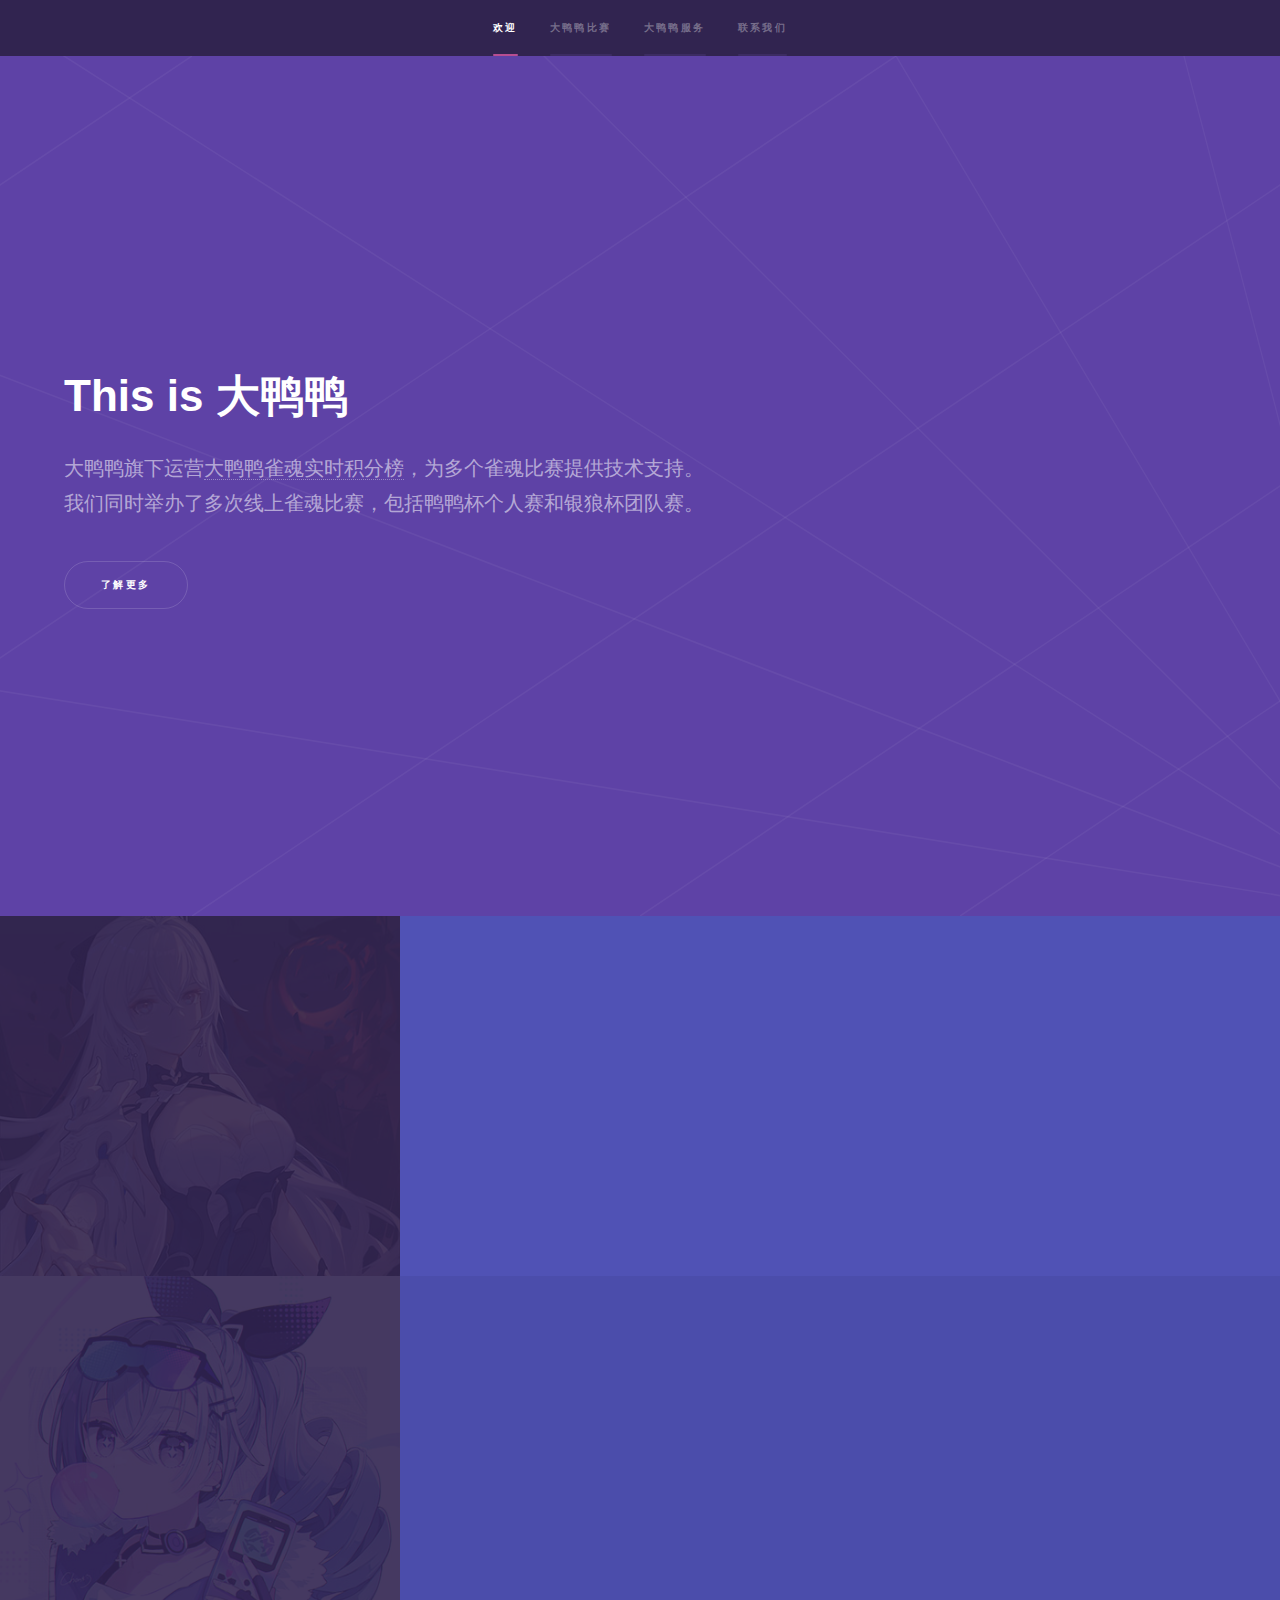
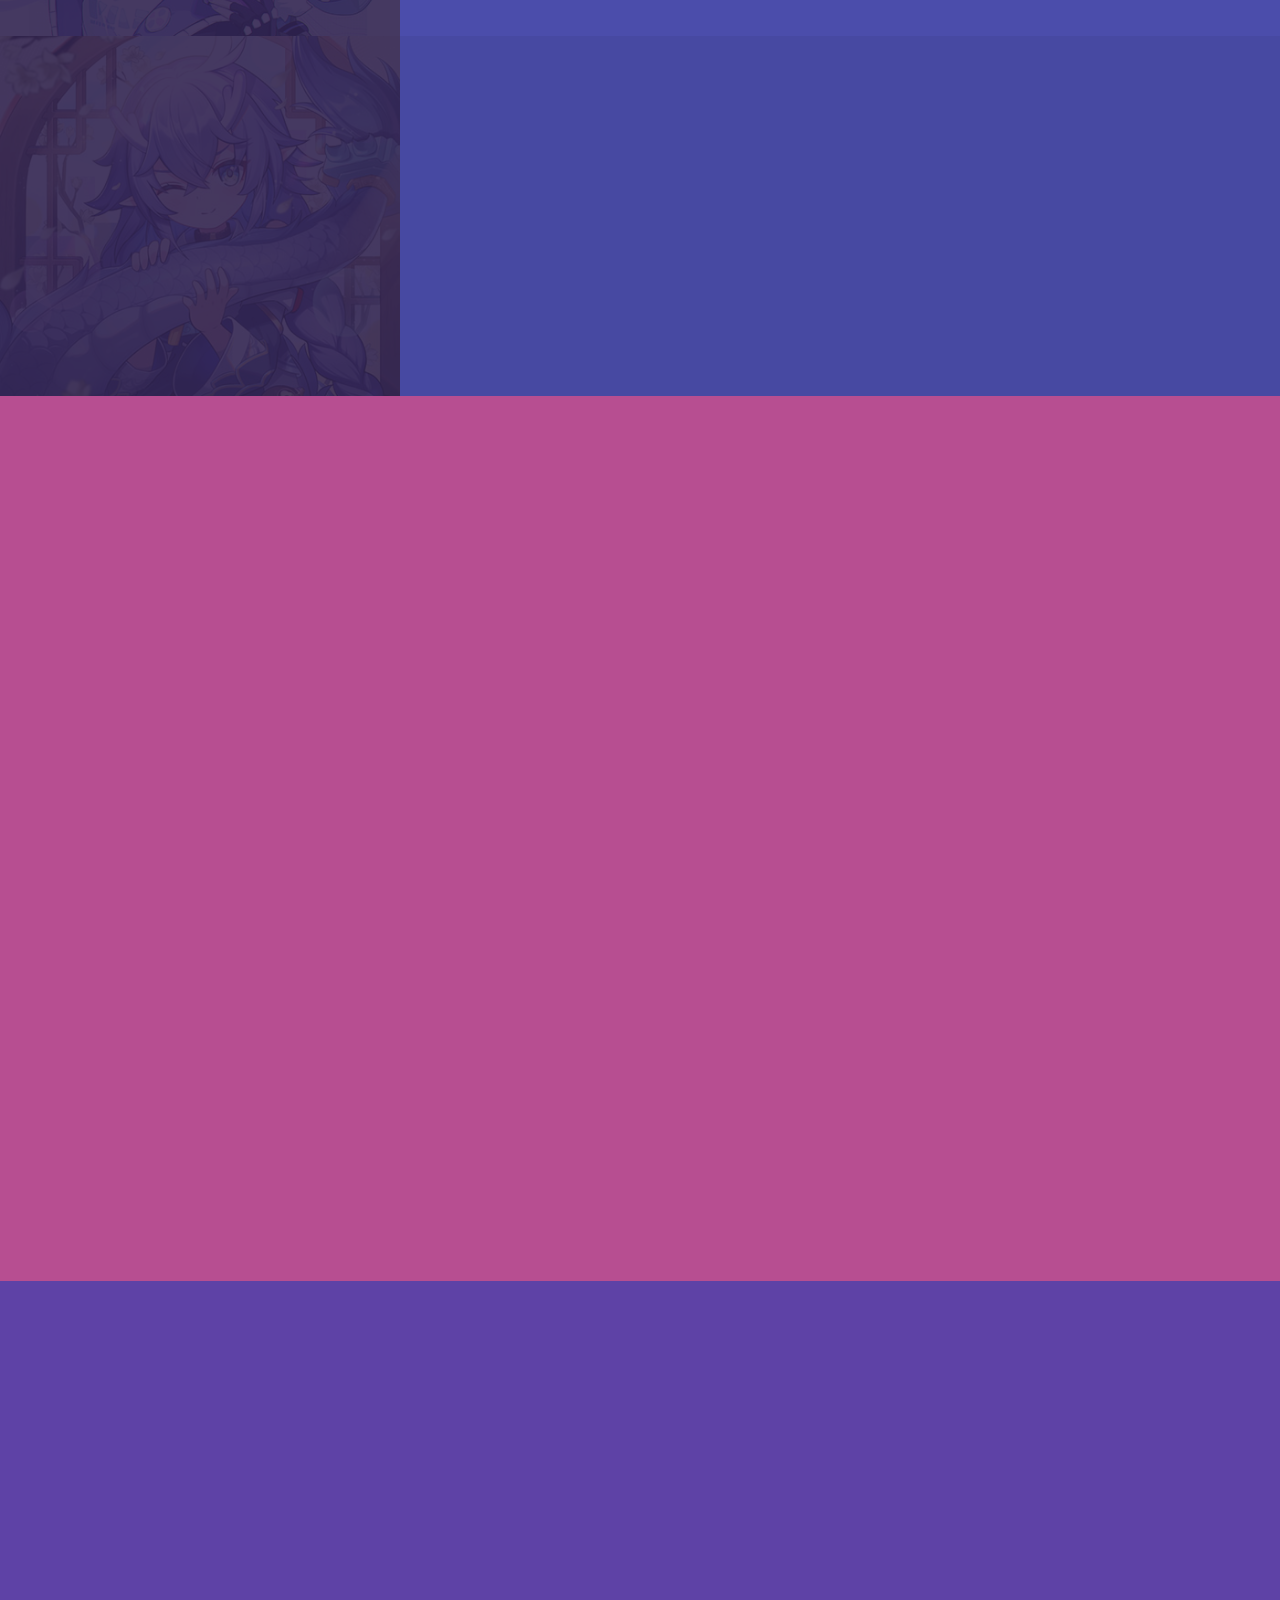
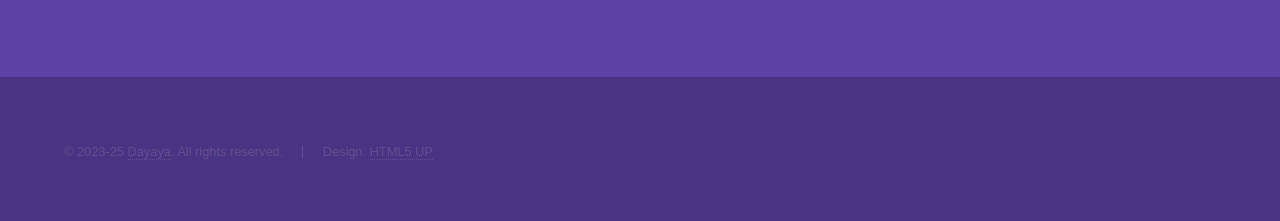
==== commit 849524c4: "update" ====
--- a/index.html
+++ b/index.html
@@ -47,7 +47,7 @@
 				<!-- One -->
 					<section id="one" class="wrapper style2 spotlights">
 						<section>
-							<a href="#" class="image"><img src="images/pic01.jpg" alt="" data-position="center center" /></a>
+							<a href="yaya.html" class="image"><img src="images/pic01.jpg" alt="" data-position="center center" /></a>
 							<div class="content">
 								<div class="inner">
 									<h2>鸭鸭杯</h2>
@@ -59,7 +59,7 @@
 							</div>
 						</section>
 						<section>
-							<a href="#" class="image"><img src="images/pic02.jpg" alt="" data-position="top center" /></a>
+							<a href="yinlang.html" class="image"><img src="images/pic02.jpg" alt="" data-position="top center" /></a>
 							<div class="content">
 								<div class="inner">
 									<h2>银狼杯</h2>
@@ -71,7 +71,7 @@
 							</div>
 						</section>
 						<section>
-							<a href="#" class="image"><img src="images/pic03.jpg" alt="" data-position="25% 25%" /></a>
+							<a href="bailu.html" class="image"><img src="images/pic03.jpg" alt="" data-position="25% 25%" /></a>
 							<div class="content">
 								<div class="inner">
 									<h2>白露杯</h2>
@@ -150,9 +150,9 @@
 										<li>
 											<h3>链接</h3>
 											<ul class="icons">
-												<li><a href="https://twitter.com/mj00top" class="icon brands fa-twitter"><span class="label">Twitter</span></a></li>
-												<li><a href="https://qm.qq.com/q/2zcmU1tOYU" class="icon brands fa-qq"><span class="label">Facebook</span></a></li>
-												<li><a href="https://github.com/cyber-mj00" class="icon brands fa-github"><span class="label">GitHub</span></a></li>
+												<li><a href="https://twitter.com/mj00top" target="_blank" class="icon brands fa-twitter"><span class="label">Twitter</span></a></li>
+												<li><a href="https://qm.qq.com/q/2zcmU1tOYU" target="_blank" class="icon brands fa-qq"><span class="label">Facebook</span></a></li>
+												<li><a href="https://github.com/cyber-mj00" target="_blank" class="icon brands fa-github"><span class="label">GitHub</span></a></li>
 											</ul>
 										</li>
 									</ul>
@@ -167,7 +167,7 @@
 			<footer id="footer" class="wrapper style1-alt">
 				<div class="inner">
 					<ul class="menu">
-						<li>&copy; 2023-24 <a href="https://mj00.top" target="_blank">Dayaya</a>. All rights reserved.</li><li>Design: <a href="http://html5up.net" target="_blank">HTML5 UP</a></li>
+						<li>&copy; 2023-25 <a href="https://mj00.top" target="_blank">Dayaya</a>. All rights reserved.</li><li>Design: <a href="http://html5up.net" target="_blank">HTML5 UP</a></li>
 					</ul>
 				</div>
 			</footer>
@@ -182,4 +182,4 @@
 			<script src="assets/js/main.js"></script>
 
 	</body>
-</html>+</html>
